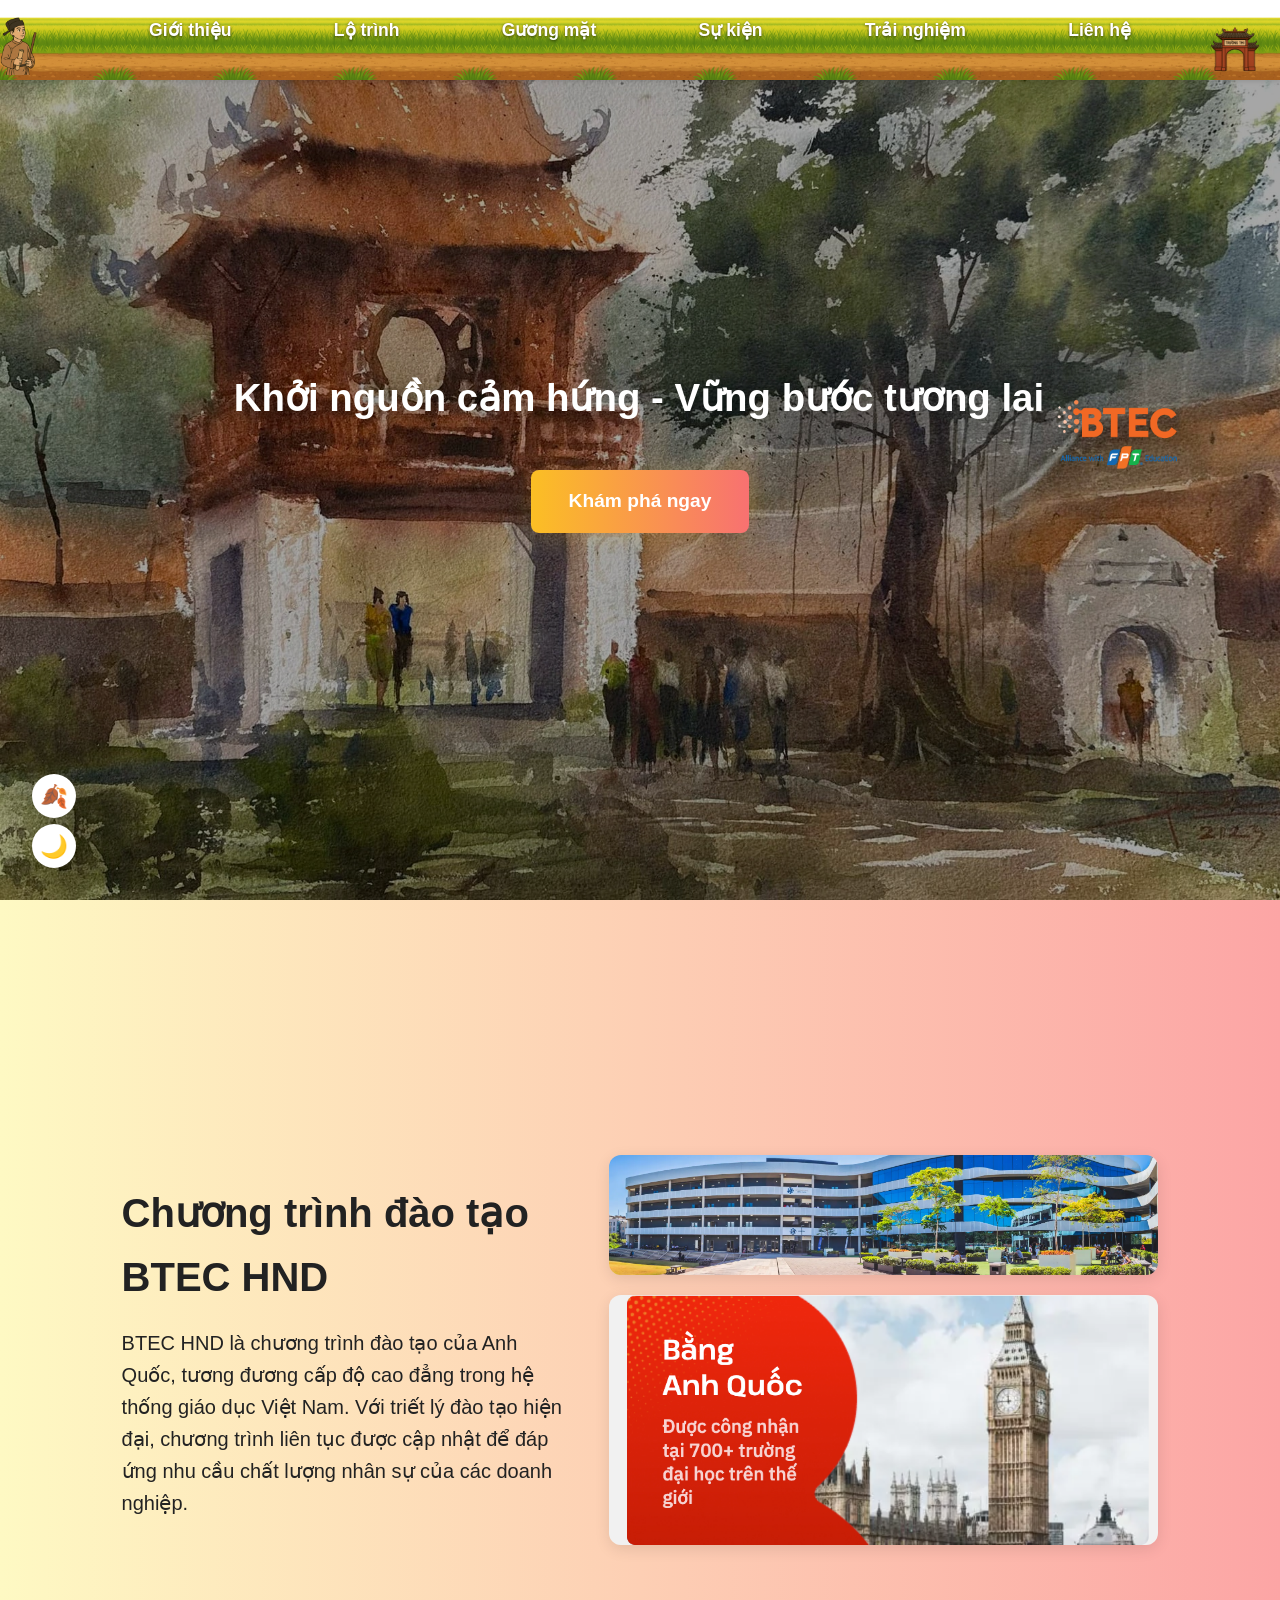
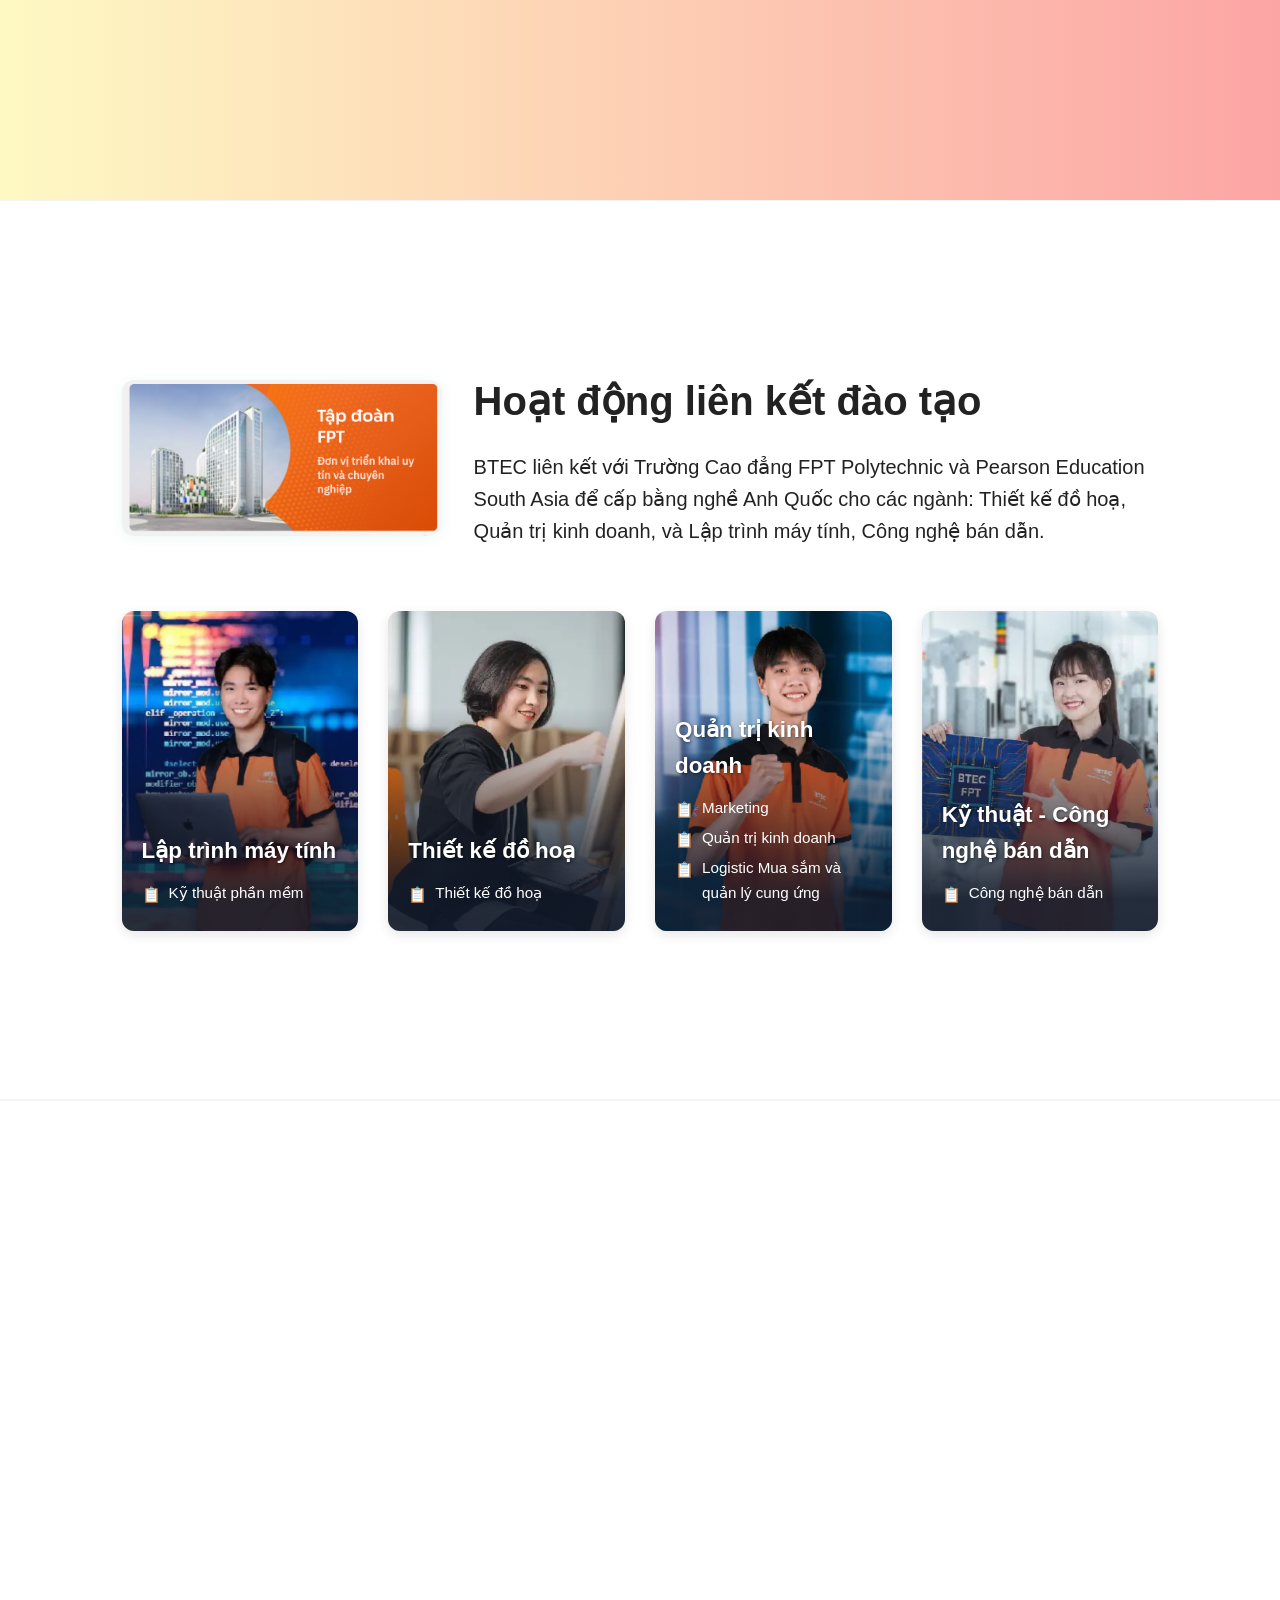
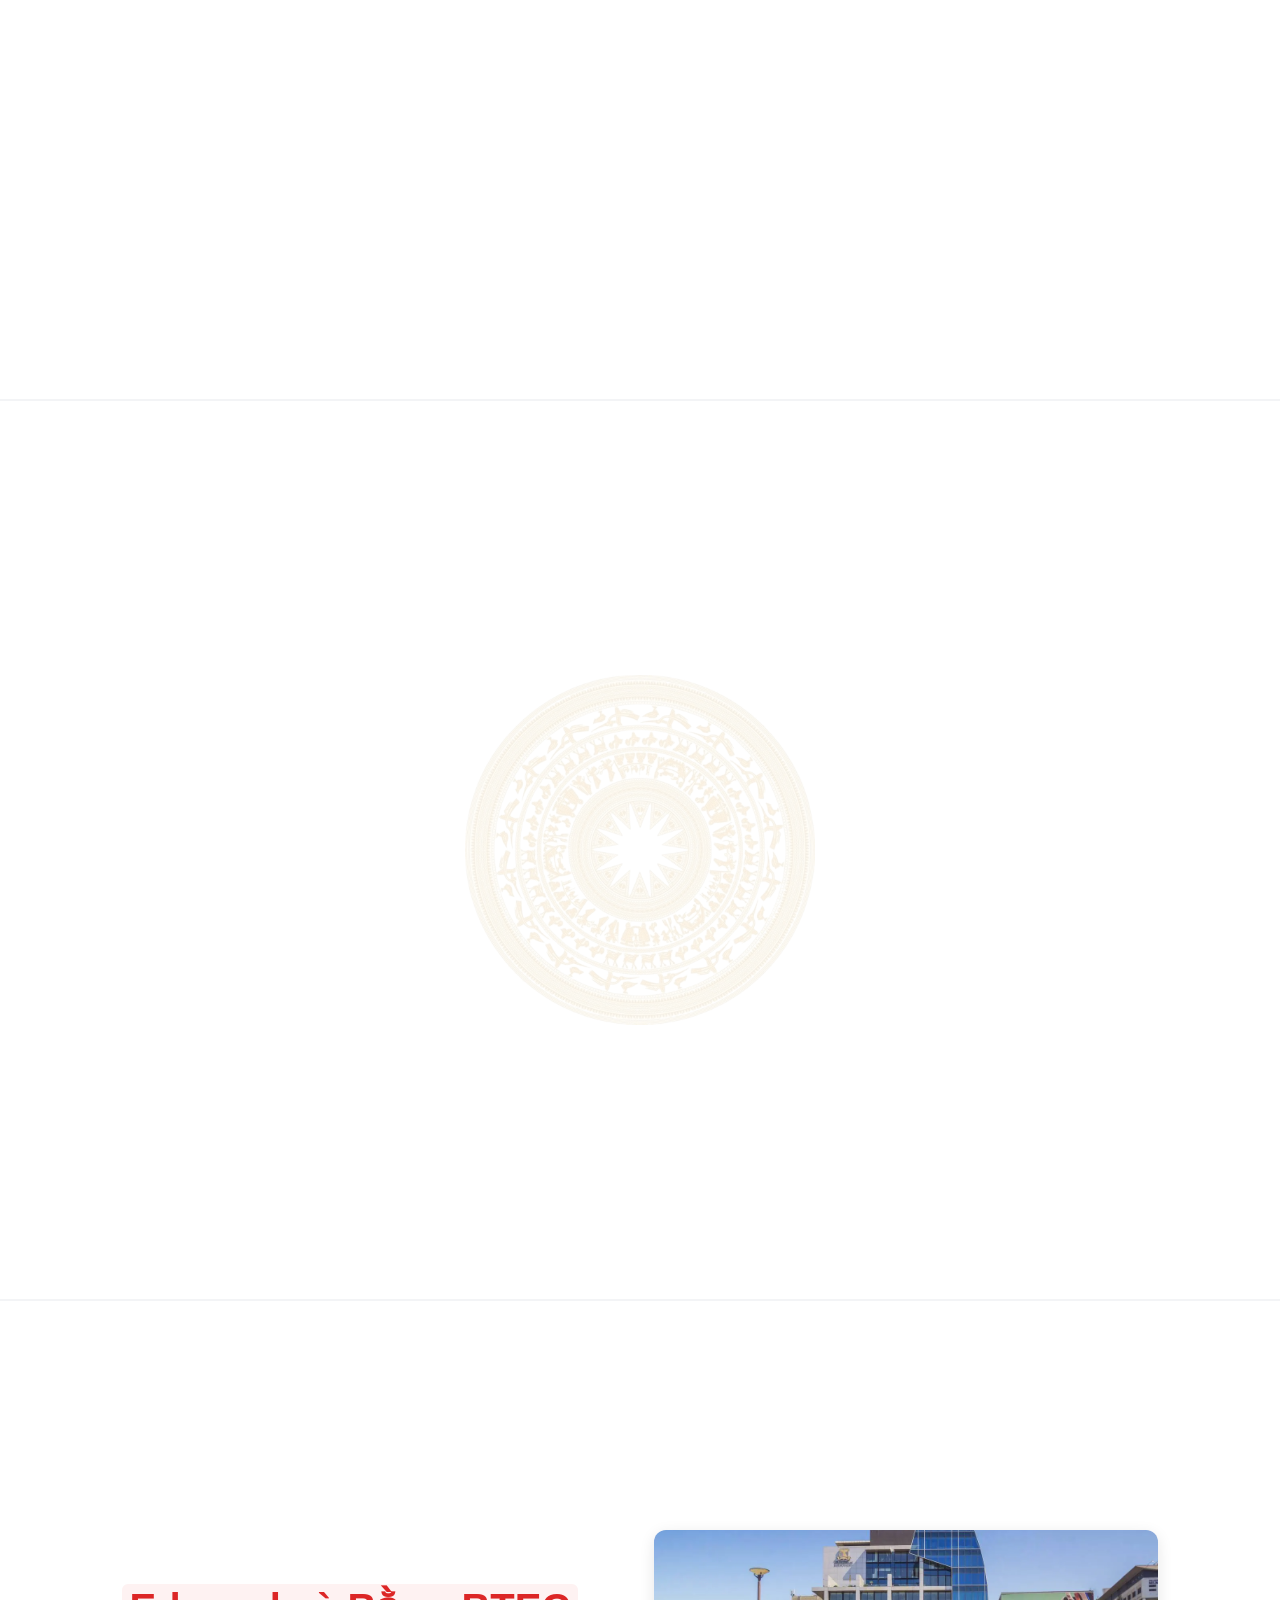
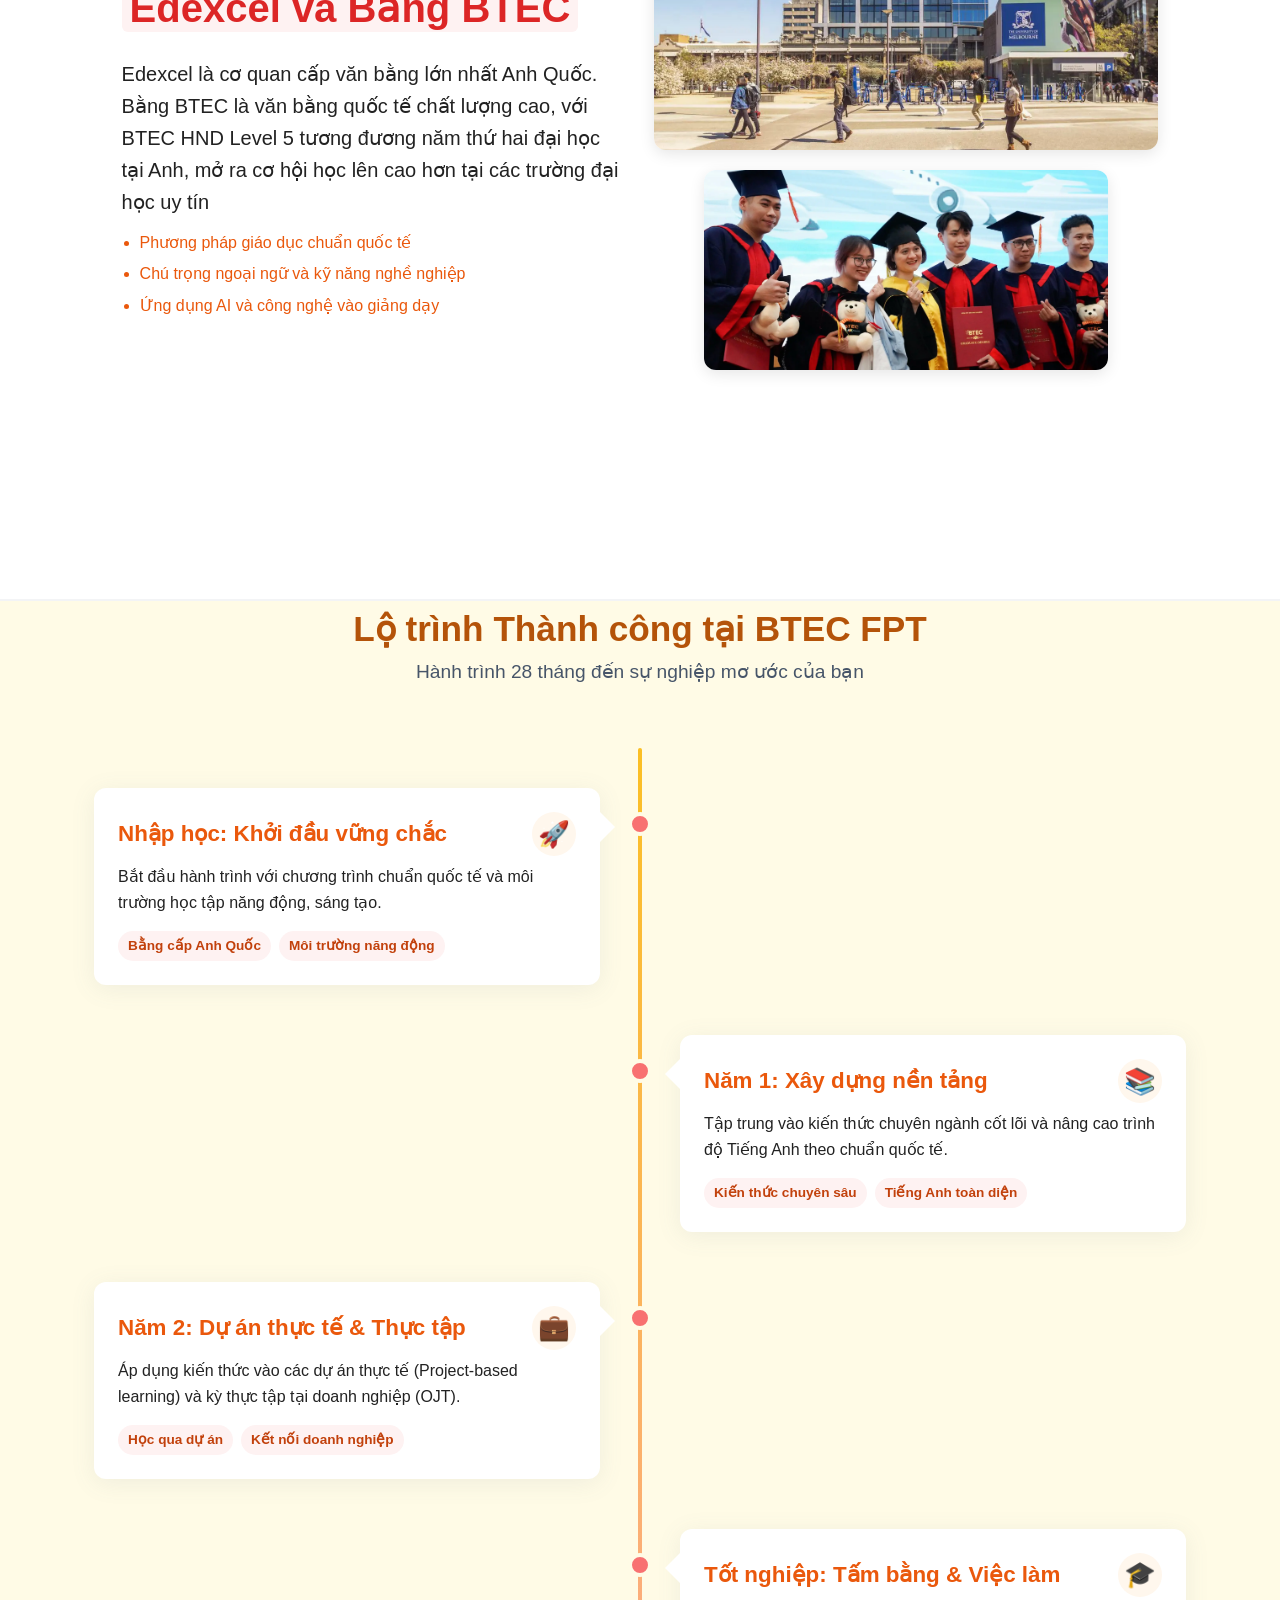
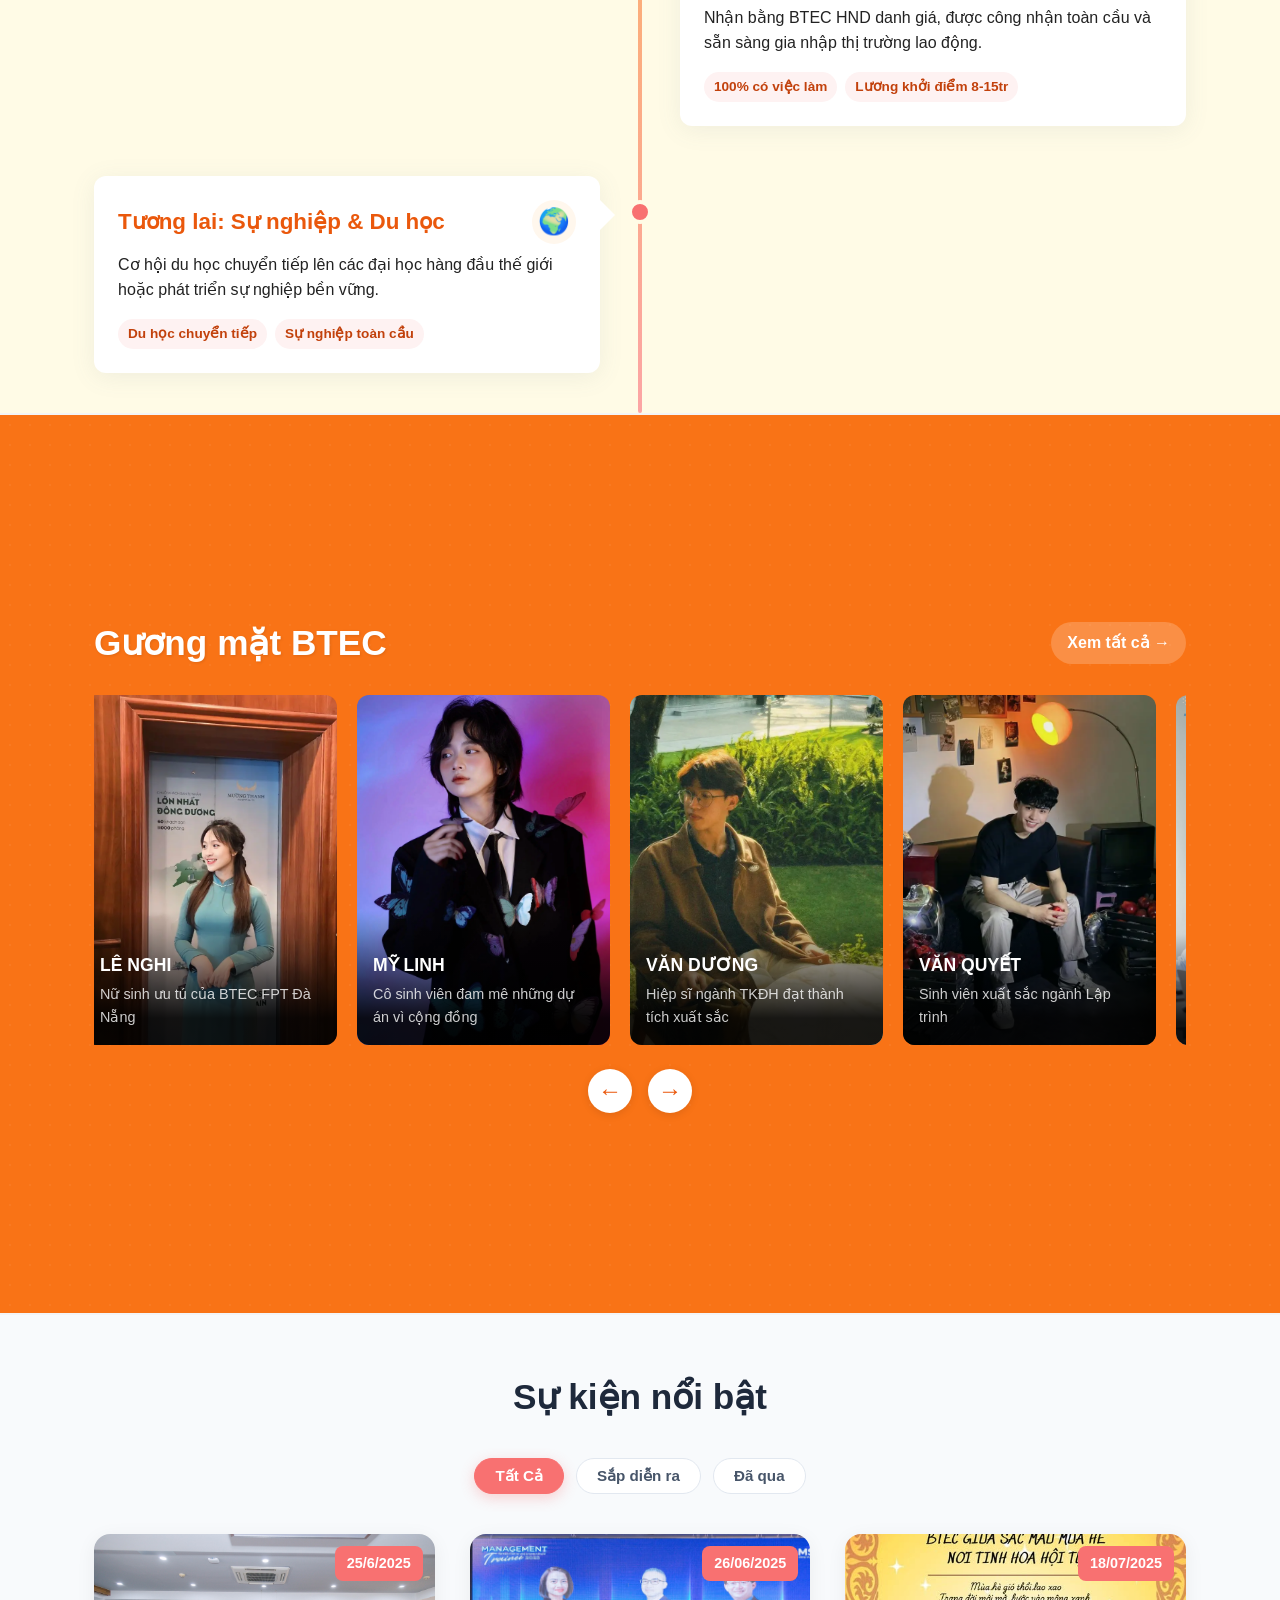
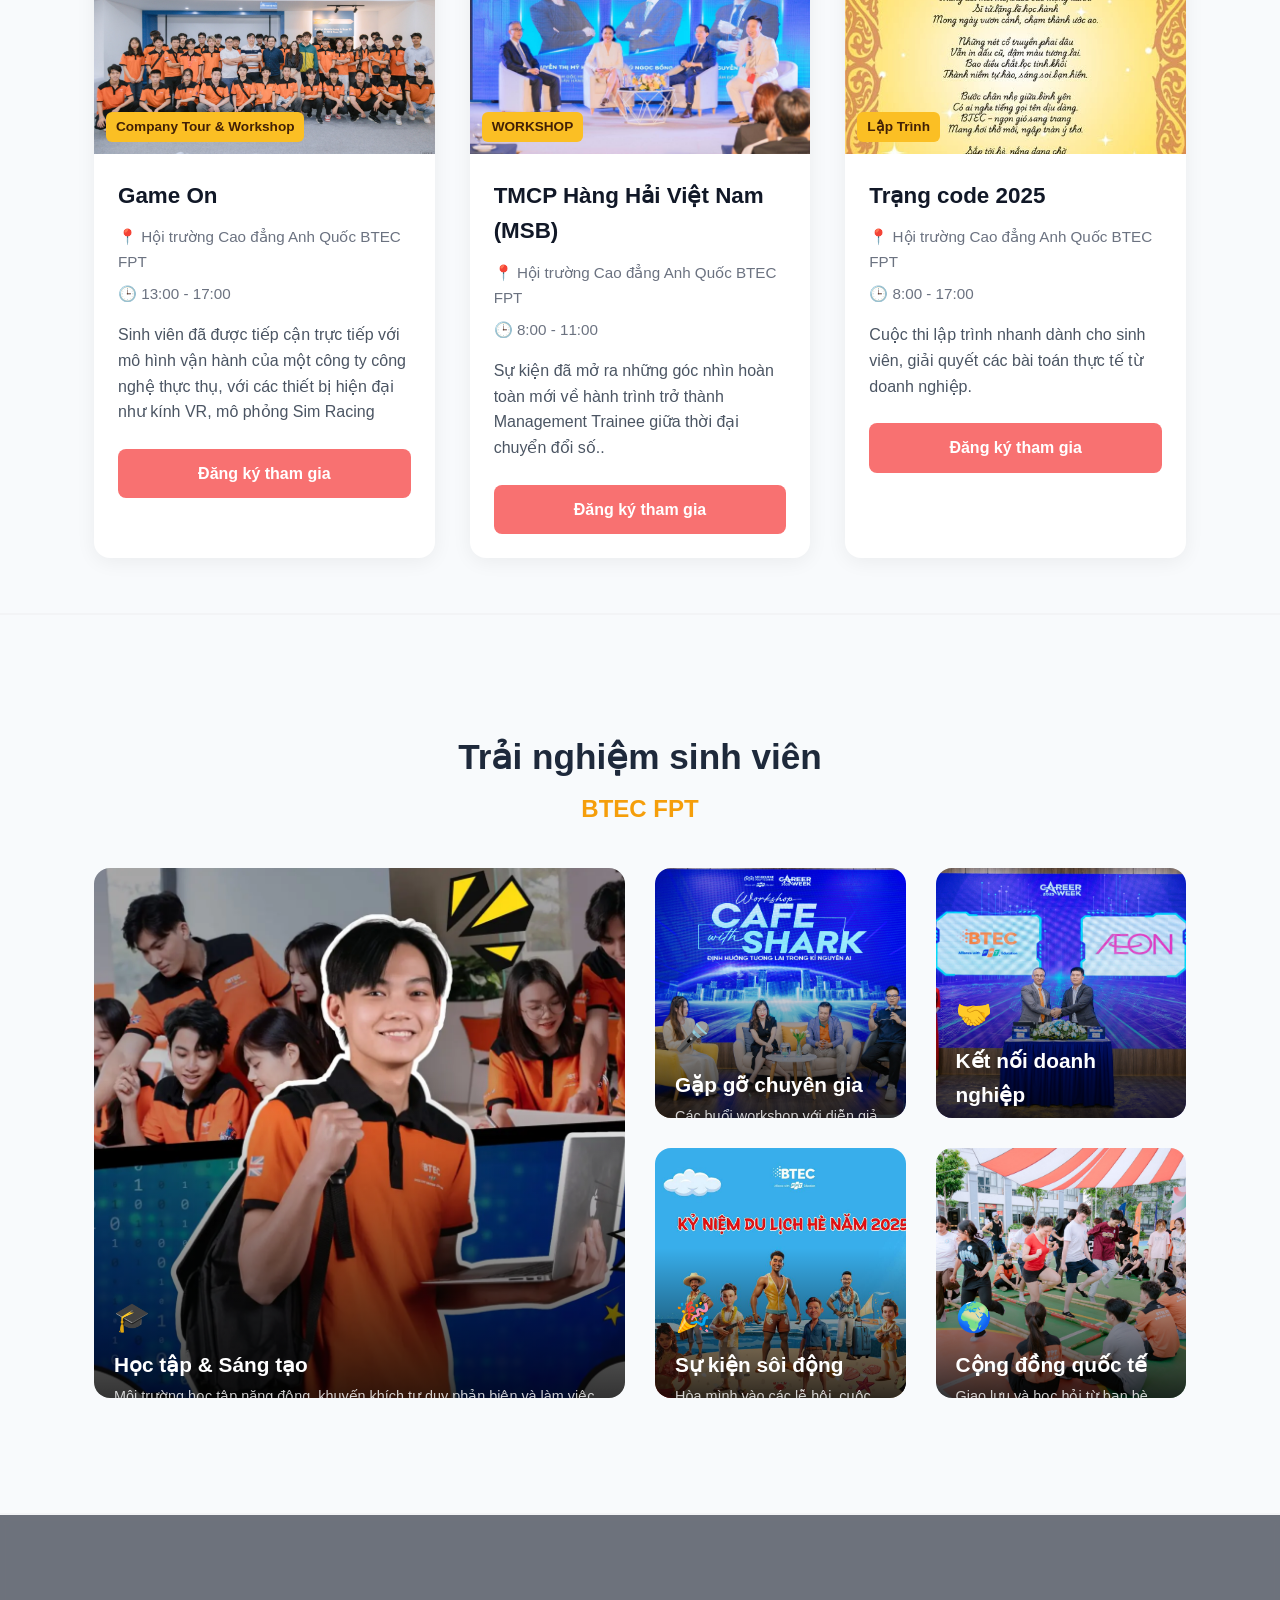
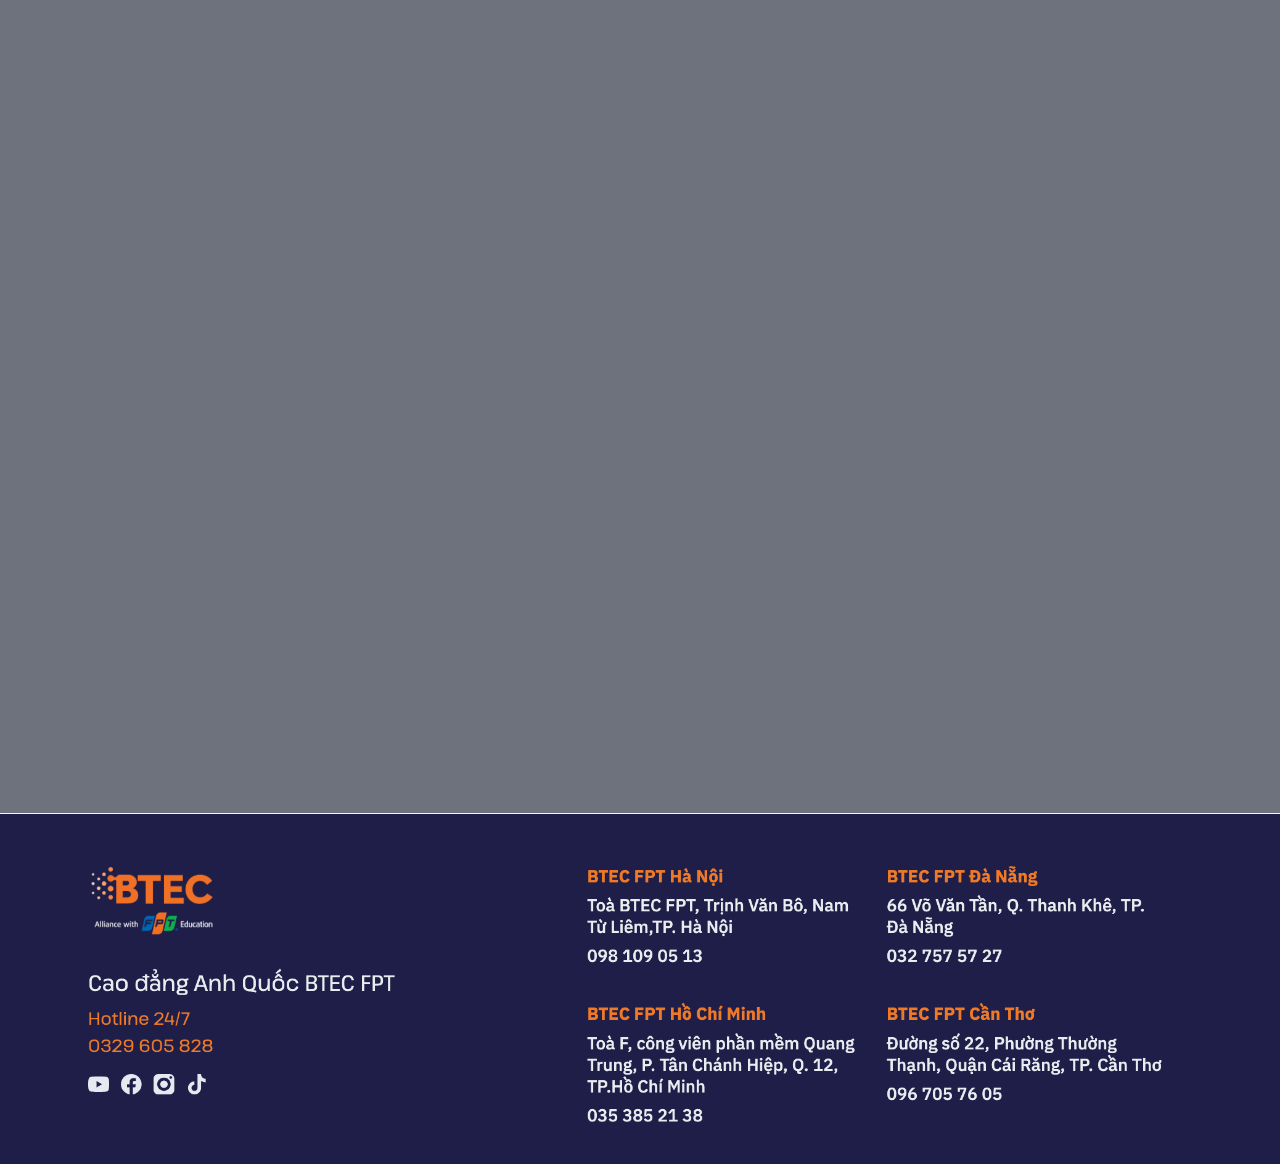
==== r-truong-code/index.html @ d8d52e32 "chinh nut hieu ung" ====
<!DOCTYPE html>
<html lang="vi">
  <head>
    <meta charset="UTF-8" />
    <meta
      name="viewport"
      content="width=device-width, initial-scale=1.0, maximum-scale=5.0, user-scalable=yes"
    />
    <meta
      name="description"
      content="Cao đẳng quốc tế BTEC FPT - Chương trình đào tạo chuẩn Anh Quốc với bằng BTEC HND"
    />
    <meta
      name="keywords"
      content="BTEC, FPT, cao đẳng, đào tạo, Anh Quốc, lập trình, thiết kế, quản trị kinh doanh"
    />
    <meta name="author" content="BTEC FPT" />
    <meta name="robots" content="index, follow" />
    <meta property="og:title" content="Cao đẳng quốc tế BTEC FPT" />
    <meta
      property="og:description"
      content="Chương trình đào tạo chuẩn Anh Quốc với bằng BTEC HND"
    />
    <meta property="og:type" content="website" />
    <meta property="og:url" content="" />
    <meta property="og:image" content="img/Logo-Btec.png" />
    <title>Landing Page - Cao đẳng quốc tế BTEC</title>
    <link rel="stylesheet" href="style.css" />
  </head>

  <body>
    <nav class="track">
      <div class="container top-nav-content">
        <ul class="top-nav-links">
          <li><a href="#hero">Giới thiệu</a></li>
          <li><a href="#pathway">Lộ trình</a></li>
          <li><a href="#alumni">Gương mặt</a></li>
          <li><a href="#events">Sự kiện</a></li>
          <li><a href="#experience">Trải nghiệm</a></li>
          <li><a href="#contact">Liên hệ</a></li>
        </ul>
      </div>
      <img src="img/scholar_transparent.png" alt="" class="walker" />
      <img src="img/exam_gate_transparent.png" alt="" class="cai-cong" />
      <div class="duong-co"></div>
      <button
        id="toggle-dark"
        aria-label="Chuyển dark mode"
        class="darkmode-btn"
      >
        🌙
      </button>
      <button id="toggle-leaves" aria-label="Bật/tắt lá rơi" class="leaves-btn">
        🍂
      </button>
    </nav>

    <!-- Header -->
    <header class="header">
      <!-- Thêm vào trong .header-content -->

      <div class="container header-content">
        <img src="img/Logo-Btec.png" alt="Logo BTEC" class="logo-btec-fixed" />
        <h1 class="slogan"><span id="typing-slogan"></span></h1>
        <a href="#hero" class="explore-btn">Khám phá ngay</a>
      </div>
    </header>

    <!-- Hero Section -->
    <section class="hero" id="hero">
      <div class="container hero-content">
        <div class="container hero-content scroll-animate">
          <div class="hero-text">
            <h2>Chương trình đào tạo BTEC HND</h2>
            <p>
              BTEC HND là chương trình đào tạo của Anh Quốc, tương đương cấp độ
              cao đẳng trong hệ thống giáo dục Việt Nam. Với triết lý đào tạo
              hiện đại, chương trình liên tục được cập nhật để đáp ứng nhu cầu
              chất lượng nhân sự của các doanh nghiệp.
            </p>
          </div>
          <!-- START: Image Layout Update -->
          <div class="image-cluster hero-images">
            <img
              src="img/quốc tế.jpg"
              alt="Bằng Anh Quốc"
              class="hero-img-top"
            />
            <img
              src="img/brand-01.png"
              alt="Sinh viên BTEC"
              class="hero-img-bottom"
            />
          </div>
          <!-- END: Image Layout Update -->
        </div>
      </div>
    </section>

    <!-- Section: Hoạt động liên kết -->
    <section class="section summer">
      <div class="container section-content">
        <div class="container section-content scroll-animate">
          <img src="img/brand-02.png" alt="Mùa hè" class="section-img" />
          <div class="section-text">
            <h3>Hoạt động liên kết đào tạo</h3>
            <p>
              BTEC liên kết với Trường Cao đẳng FPT Polytechnic và Pearson
              Education South Asia để cấp bằng nghề Anh Quốc cho các ngành:
              Thiết kế đồ hoạ, Quản trị kinh doanh, và Lập trình máy tính, Công
              nghệ bán dẫn.
            </p>
          </div>
          <div class="majors-container">
            <div
              class="major-card"
              style="background-image: url('img/ltr.jpg')"
            >
              <div class="major-card-overlay">
                <h4>Lập trình máy tính</h4>
                <ul>
                  <li><span class="major-icon">📋</span> Kỹ thuật phần mềm</li>
                </ul>
              </div>
            </div>
            <div class="major-card" style="background-image: url('img/dh.jpg')">
              <div class="major-card-overlay">
                <h4>Thiết kế đồ hoạ</h4>
                <ul>
                  <li><span class="major-icon">📋</span> Thiết kế đồ hoạ</li>
                </ul>
              </div>
            </div>
            <div
              class="major-card"
              style="background-image: url('img/qtr.jpg')"
            >
              <div class="major-card-overlay">
                <h4>Quản trị kinh doanh</h4>
                <ul>
                  <li><span class="major-icon">📋</span> Marketing</li>
                  <li>
                    <span class="major-icon">📋</span> Quản trị kinh doanh
                  </li>
                  <li>
                    <span class="major-icon">📋</span> Logistic Mua sắm và quản
                    lý cung ứng
                  </li>
                </ul>
              </div>
            </div>
            <div class="major-card" style="background-image: url('img/bd.jpg')">
              <div class="major-card-overlay">
                <h4>Kỹ thuật - Công nghệ bán dẫn</h4>
                <ul>
                  <li><span class="major-icon">📋</span> Công nghệ bán dẫn</li>
                </ul>
              </div>
            </div>
          </div>
        </div>
      </div>
    </section>

    <!-- Section: Mục tiêu -->
    <section class="section student">
      <div class="container section-content reverse">
        <div class="container section-content scroll-animate">
          <div class="section-text">
            <h3>Mục tiêu</h3>
            <p>
              Triển khai chương trình nghề nghiệp chuẩn Anh Quốc, là cầu nối chi
              phí thấp đến các đại học hàng đầu thế giới. Đào tạo nguồn nhân lực
              chất lượng cao cho giai đoạn hội nhập toàn cầu.
            </p>
          </div>
          <!-- START: Image Layout Update -->
          <div class="image-cluster student-images">
            <img
              src="img/brand-03.png"
              alt="Chương trình học 2 năm"
              class="student-img-top"
            />
            <div class="student-img-bottom-row">
              <img
                src="img/section student.jpg"
                alt="Thực tế doanh nghiệp"
                class="student-img-bottom"
              />
              <img
                src="img/viec lam.png"
                alt="Đặc sản BTEC FPT"
                class="student-img-bottom"
              />
            </div>
          </div>
          <!-- END: Image Layout Update -->
        </div>
      </div>
    </section>

    <!-- Section: Tầm nhìn và sứ mệnh -->
    <section class="section tradition-bg">
      <div class="container section-content">
        <div class="container section-content scroll-animate">
          <img src="img/brand-05.png" alt="Cổ truyền" class="section-img" />
          <div class="section-text">
            <h3>Tầm nhìn và sứ mệnh</h3>
            <p>
              BTEC FPT tối đa hóa kỹ năng ứng dụng kiến thức, đưa công nghệ và
              thành tựu khoa học, đặc biệt là AI, vào giảng dạy. Chúng tôi là
              cầu nối cho sinh viên Việt Nam tiếp cận với nền giáo dục quốc tế
              tiến bộ.
            </p>
          </div>
          <div class="values-section">
            <p class="values-intro">
              Chúng tôi mã hoá lại những giá trị cốt lõi truyền thống để phù hợp
              với thời đại số.
            </p>
            <div class="values-grid">
              <div class="value-card">
                <div class="value-icon">📖</div>
                <h5>Tinh Thần Hiếu Học 4.0</h5>
                <p>
                  Biến thành "tinh thần tự cày cuốc", chủ động nghiên cứu, chinh
                  phục các dự án khó.
                </p>
              </div>
              <div class="value-card">
                <div class="value-icon">👥</div>
                <h5>Tôn Sư = Mentors</h5>
                <p>
                  Giảng viên không chỉ dạy, mà còn là những người "mentor"
                  (hướng dẫn) đồng hành, chia sẻ kinh nghiệm thực chiến.
                </p>
              </div>
              <div class="value-card highlighted">
                <div class="value-icon">✊</div>
                <h5>Ý Chí Sĩ Tử</h5>
                <p>
                  Tinh thần vượt khó, "vượt vũ môn" được tôi luyện qua từng
                  deadline, từng buổi bảo vệ đồ án đầy áp lực.
                </p>
              </div>
            </div>
          </div>
        </div>
      </div>
    </section>

    <!-- Section: Edexcel & BTEC -->
    <section class="section btec">
      <div class="container section-content reverse">
        <div class="container section-content scroll-animate">
          <div class="section-text">
            <h3><span class="highlight">Edexcel và Bằng BTEC</span></h3>
            <p>
              Edexcel là cơ quan cấp văn bằng lớn nhất Anh Quốc. Bằng BTEC là
              văn bằng quốc tế chất lượng cao, với BTEC HND Level 5 tương đương
              năm thứ hai đại học tại Anh, mở ra cơ hội học lên cao hơn tại các
              trường đại học uy tín
            </p>
            <ul class="btec-info">
              <li>Phương pháp giáo dục chuẩn quốc tế</li>
              <li>Chú trọng ngoại ngữ và kỹ năng nghề nghiệp</li>
              <li>Ứng dụng AI và công nghệ vào giảng dạy</li>
            </ul>
          </div>
          <!-- START: Image Layout Update -->
          <div class="image-cluster btec-images">
            <img
              src="img/Melbourne.jpg"
              alt="Trường đại học Melbourne"
              class="btec-img-top"
            />
            <img
              src="img/tốt nghiệp.jpg"
              alt="Sinh viên tốt nghiệp"
              class="btec-img-bottom"
            />
          </div>
          <!-- END: Image Layout Update -->
        </div>
      </div>
    </section>

    <!-- Section: Success Pathway -->
    <section class="section pathway-section" id="pathway">
      <div class="container">
        <div class="pathway-header scroll-animate">
          <h2>Lộ trình Thành công tại BTEC FPT</h2>
          <p>Hành trình 28 tháng đến sự nghiệp mơ ước của bạn</p>
        </div>
        <div class="pathway-wrapper">
          <div class="pathway-line"></div>
          <!-- Step 1 -->
          <div class="pathway-step left scroll-animate">
            <div class="pathway-dot"></div>
            <div class="pathway-content">
              <h4>
                Nhập học: Khởi đầu vững chắc
                <span class="pathway-icon">🚀</span>
              </h4>
              <p>
                Bắt đầu hành trình với chương trình chuẩn quốc tế và môi trường
                học tập năng động, sáng tạo.
              </p>
              <div class="pathway-tags">
                <span>Bằng cấp Anh Quốc</span>
                <span>Môi trường năng động</span>
              </div>
            </div>
          </div>
          <!-- Step 2 -->
          <div class="pathway-step right scroll-animate">
            <div class="pathway-dot"></div>
            <div class="pathway-content">
              <h4>
                Năm 1: Xây dựng nền tảng <span class="pathway-icon">📚</span>
              </h4>
              <p>
                Tập trung vào kiến thức chuyên ngành cốt lõi và nâng cao trình
                độ Tiếng Anh theo chuẩn quốc tế.
              </p>
              <div class="pathway-tags">
                <span>Kiến thức chuyên sâu</span>
                <span>Tiếng Anh toàn diện</span>
              </div>
            </div>
          </div>
          <!-- Step 3 -->
          <div class="pathway-step left scroll-animate">
            <div class="pathway-dot"></div>
            <div class="pathway-content">
              <h4>
                Năm 2: Dự án thực tế & Thực tập
                <span class="pathway-icon">💼</span>
              </h4>
              <p>
                Áp dụng kiến thức vào các dự án thực tế (Project-based learning)
                và kỳ thực tập tại doanh nghiệp (OJT).
              </p>
              <div class="pathway-tags">
                <span>Học qua dự án</span>
                <span>Kết nối doanh nghiệp</span>
              </div>
            </div>
          </div>
          <!-- Step 4 -->
          <div class="pathway-step right scroll-animate">
            <div class="pathway-dot"></div>
            <div class="pathway-content">
              <h4>
                Tốt nghiệp: Tấm bằng & Việc làm
                <span class="pathway-icon">🎓</span>
              </h4>
              <p>
                Nhận bằng BTEC HND danh giá, được công nhận toàn cầu và sẵn sàng
                gia nhập thị trường lao động.
              </p>
              <div class="pathway-tags">
                <span>100% có việc làm</span>
                <span>Lương khởi điểm 8-15tr</span>
              </div>
            </div>
          </div>
          <!-- Step 5 -->
          <div class="pathway-step left scroll-animate">
            <div class="pathway-dot"></div>
            <div class="pathway-content">
              <h4>
                Tương lai: Sự nghiệp & Du học
                <span class="pathway-icon">🌍</span>
              </h4>
              <p>
                Cơ hội du học chuyển tiếp lên các đại học hàng đầu thế giới hoặc
                phát triển sự nghiệp bền vững.
              </p>
              <div class="pathway-tags">
                <span>Du học chuyển tiếp</span>
                <span>Sự nghiệp toàn cầu</span>
              </div>
            </div>
          </div>
        </div>
      </div>
    </section>

    <!-- Section: Alumni -->
    <section class="section alumni-section" id="alumni">
      <div class="alumni-bg-pattern"></div>
      <div class="container scroll-animate">
        <div class="alumni-header">
          <h2>Gương mặt BTEC</h2>
          <a href="#" class="view-all-link">Xem tất cả →</a>
        </div>
        <div class="alumni-slider-wrapper">
          <div class="alumni-slider-track">
            <!-- Alumni Card 1 -->
            <div class="alumni-card">
              <img src="img/anh truong.jpg" alt="Trúc Mai" />
              <div class="alumni-overlay">
                <h5>Truong vu</h5>
                <p>Nam sinh Xuất sắc</p>
              </div>
            </div>
            <!-- Alumni Card 2 -->
            <div class="alumni-card">
              <img src="img/le-nghi-1-min.jpg.webp" alt="Lê Nghi" />
              <div class="alumni-overlay">
                <h5>LÊ NGHI</h5>
                <p>Nữ sinh ưu tú của BTEC FPT Đà Nẵng</p>
              </div>
            </div>
            <!-- Alumni Card 3 -->
            <div class="alumni-card">
              <img src="img/my-linh.jpg.webp" alt="Mỹ Linh" />
              <div class="alumni-overlay">
                <h5>MỸ LINH</h5>
                <p>Cô sinh viên đam mê những dự án vì cộng đồng</p>
              </div>
            </div>
            <!-- Alumni Card 4 -->
            <div class="alumni-card">
              <img src="img/văn d.jpg" alt="Văn Dương" />
              <div class="alumni-overlay">
                <h5>VĂN DƯƠNG</h5>
                <p>Hiệp sĩ ngành TKĐH đạt thành tích xuất sắc</p>
              </div>
            </div>
            <!-- Alumni Card 5 -->
            <div class="alumni-card">
              <img src="img/văn .jpg" alt="Văn Quyết" />
              <div class="alumni-overlay">
                <h5>VĂN QUYẾT</h5>
                <p>Sinh viên xuất sắc ngành Lập trình</p>
              </div>
            </div>
            <!-- Alumni Card 6 -->
            <div class="alumni-card">
              <img src="img/huyen.jpg" alt="Văn Dương" />
              <div class="alumni-overlay">
                <h5>Huyen Trang</h5>
                <p>Nữ Sinh Viên Xuất Sắc</p>
              </div>
            </div>

            <!-- Add more cards if needed -->
          </div>
        </div>
        <div class="alumni-slider-nav">
          <button id="alumni-prev-btn" aria-label="Previous">←</button>
          <button id="alumni-next-btn" aria-label="Next">→</button>
        </div>
      </div>
    </section>

    <!-- Section: Events -->
    <section class="section events-section" id="events">
      <div class="container">
        <h3 class="events-title">Sự kiện nổi bật</h3>
        <div class="filter-buttons">
          <button class="filter-btn active" data-filter="all">Tất Cả</button>
          <button class="filter-btn" data-filter="upcoming">Sắp diễn ra</button>
          <button class="filter-btn" data-filter="past">Đã qua</button>
        </div>
        <div class="events-grid scroll-animate">
          <!-- Event Card 1 -->
          <div class="event-card" data-category="music" data-date="2024-07-25">
            <div class="event-image-wrapper">
              <img src="img/workshop2.jpg" alt="Đại Nhạc Hội Mùa Hè" />
              <span class="event-tag">Company Tour & Workshop</span>
              <span class="event-date-tag">25/6/2025</span>
            </div>
            <div class="event-content">
              <h4>Game On</h4>
              <div class="event-meta">
                <span>📍 Hội trường Cao đẳng Anh Quốc BTEC FPT</span>
                <span>🕒 13:00 - 17:00</span>
              </div>
              <p>
                Sinh viên đã được tiếp cận trực tiếp với mô hình vận hành của
                một công ty công nghệ thực thụ, với các thiết bị hiện đại như
                kính VR, mô phỏng Sim Racing
              </p>
              <a href="#" class="event-register-btn">Đăng ký tham gia</a>
            </div>
          </div>
          <!-- Event Card 2 -->
          <div
            class="event-card"
            data-category="outdoor"
            data-date="2024-08-10"
          >
            <div class="event-image-wrapper">
              <img src="img/workshop1.jpg" alt="Cắm Trại Đêm Hè" />
              <span class="event-tag">WORKSHOP</span>
              <span class="event-date-tag">26/06/2025</span>
            </div>
            <div class="event-content">
              <h4>TMCP Hàng Hải Việt Nam (MSB)</h4>
              <div class="event-meta">
                <span>📍 Hội trường Cao đẳng Anh Quốc BTEC FPT</span>
                <span>🕒 8:00 - 11:00</span>
              </div>
              <p>
                Sự kiện đã mở ra những góc nhìn hoàn toàn mới về hành trình trở
                thành Management Trainee giữa thời đại chuyển đổi số..
              </p>
              <a href="#" class="event-register-btn">Đăng ký tham gia</a>
            </div>
          </div>
          <!-- Event Card 3 -->
          <div class="event-card" data-category="coding" data-date="2025-07-18">
            <div class="event-image-wrapper">
              <img src="img/trangcode.jpg" alt="Cuộc Thi Hackathon" />
              <span class="event-tag">Lập Trình</span>
              <span class="event-date-tag">18/07/2025</span>
            </div>
            <div class="event-content">
              <h4>Trạng code 2025</h4>
              <div class="event-meta">
                <span>📍 Hội trường Cao đẳng Anh Quốc BTEC FPT</span>
                <span>🕒 8:00 - 17:00</span>
              </div>
              <p>
                Cuộc thi lập trình nhanh dành cho sinh viên, giải quyết các bài
                toán thực tế từ doanh nghiệp.
              </p>
              <a href="#" class="event-register-btn">Đăng ký tham gia</a>
            </div>
          </div>
        </div>
      </div>
    </section>

    <!-- Section: Student Experience (Bento Grid) -->
    <section class="section experience-section" id="experience">
      <div class="container scroll-animate">
        <div class="experience-header">
          <h2>Trải nghiệm sinh viên</h2>
          <p>BTEC FPT</p>
        </div>
        <div class="bento-grid">
          <div
            class="bento-item item-large"
            style="background-image: url('img/học.jpg')"
          >
            <div class="bento-overlay"></div>
            <div class="bento-content">
              <span class="bento-icon">🎓</span>
              <h4>Học tập & Sáng tạo</h4>
              <p>
                Môi trường học tập năng động, khuyến khích tư duy phản biện và
                làm việc nhóm hiệu quả.
              </p>
            </div>
          </div>
          <div
            class="bento-item"
            style="background-image: url('img/workshop.jpg')"
          >
            <div class="bento-overlay"></div>
            <div class="bento-content">
              <span class="bento-icon">🎤</span>
              <h4>Gặp gỡ chuyên gia</h4>
              <p>Các buổi workshop với diễn giả hàng đầu trong ngành.</p>
            </div>
          </div>
          <div
            class="bento-item"
            style="background-image: url('img/kết\ nối.jpg')"
          >
            <div class="bento-overlay"></div>
            <div class="bento-content">
              <span class="bento-icon">🤝</span>
              <h4>Kết nối doanh nghiệp</h4>
              <p>Cơ hội thực tập và làm việc tại các công ty lớn.</p>
            </div>
          </div>
          <div
            class="bento-item"
            style="background-image: url('img/mùa\ he.jpg')"
          >
            <div class="bento-overlay"></div>
            <div class="bento-content">
              <span class="bento-icon">🎉</span>
              <h4>Sự kiện sôi động</h4>
              <p>Hòa mình vào các lễ hội, cuộc thi và hoạt động ngoại khóa.</p>
            </div>
          </div>
          <div
            class="bento-item"
            style="background-image: url('img/lễ\ hội.jpg')"
          >
            <div class="bento-overlay"></div>
            <div class="bento-content">
              <span class="bento-icon">🌍</span>
              <h4>Cộng đồng quốc tế</h4>
              <p>Giao lưu và học hỏi từ bạn bè khắp nơi trên thế giới.</p>
            </div>
          </div>
        </div>
      </div>
    </section>

    <!-- Section: Liên hệ (Creative) -->
    <section class="section contact-section-v2" id="contact">
      <div class="contact-box scroll-animate">
        <div class="contact-form-wrapper">
          <h3>Kết nối với BTEC FPT</h3>
          <p class="contact-subtitle">
            Để lại lời nhắn và chúng tôi sẽ liên hệ lại ngay!
          </p>
          <form class="contact-form">
            <input type="text" placeholder="Họ và tên của bạn" required />
            <input type="email" placeholder="Email" required />
            <textarea
              placeholder="Bạn cần BTEC tư vấn điều gì?"
              required
              rows="5"
            ></textarea>
            <button type="submit">
              <span class="btn-text">Gửi ngay</span>
              <span class="btn-loading" style="display: none">
                <span class="runner"></span>
              </span>
            </button>
          </form>
        </div>
        <div class="contact-info-wrapper">
          <h4>Thông tin trực tiếp</h4>
          <ul class="contact-list">
            <li>
              <span class="contact-icon">📍</span>
              <div>
                <strong>Địa chỉ:</strong>
                <a
                  href="https://maps.google.com/?q=Cao+đẳng+quốc+tế+BTEC"
                  target="_blank"
                  rel="noopener noreferrer"
                  >Cao đẳng quốc tế BTEC, FPT Education</a
                >
              </div>
            </li>
            <li>
              <span class="contact-icon">✉️</span>
              <div>
                <strong>Email:</strong>
                <a href="mailto:info@btec.edu.vn">info@btec.edu.vn</a>
              </div>
            </li>
            <li>
              <span class="contact-icon">📞</span>
              <div>
                <strong>Điện thoại:</strong>
                <a href="tel:0123456789">0123 456 789</a>
              </div>
            </li>
          </ul>
        </div>
      </div>
    </section>

    <!-- Footer -->
    <footer class="footer">
      <img
        src="img/information-school.png"
        alt="Thông tin liên hệ"
        class="footer-info-img"
      />
    </footer>

    <!-- Easter Egg -->
    <div id="mascot-easter-egg" class="mascot-easter-egg-hidden">
      <div class="mascot-box">
        <img src="img/Logo-Btec.png" alt="BTEC-FPT" class="mascot-img" />
        <div class="mascot-speech">
          “Bạn đã khám phá ra bí mật rồi!<br />
          BTEC luôn dành điều đặc biệt cho người dũng cảm.”
        </div>
        <button id="toggle-music" class="music-btn" aria-label="Bật/tắt nhạc">
          🎵
        </button>
        <button id="close-mascot" class="close-mascot" aria-label="Đóng">
          ×
        </button>
      </div>
    </div>
    <audio
      id="egg-music"
      src="/music/the-moment-to-victory-256946.mp3"
      loop
    ></audio>

    <script src="script.js"></script>
    <script>
      // Walker movement theo navigation menu thực tế với smooth movement cho phần giới thiệu
      const walker = document.querySelector(".walker");
      const track = document.querySelector(".track");

      // Định nghĩa các navigation sections
      const navigationSections = [
        {
          id: "intro",
          name: "Giới thiệu",
          selector: ".header, .hero, .summer, .student, .tradition-bg, .btec",
        },
        { id: "pathway", name: "Lộ trình", selector: "#pathway" },
        { id: "alumni", name: "Gương mặt", selector: "#alumni" },
        { id: "events", name: "Sự kiện", selector: "#events" },
        { id: "experience", name: "Trải nghiệm", selector: "#experience" },
        { id: "contact", name: "Liên hệ", selector: "#contact" },
      ];

      // Định nghĩa các intro sections để tính progress chi tiết
      const introSections = [
        { selector: ".header", name: "Header" },
        { selector: ".hero", name: "Hero" },
        { selector: ".summer", name: "Hoạt động liên kết" },
        { selector: ".student", name: "Mục tiêu" },
        { selector: ".tradition-bg", name: "Tầm nhìn & Sứ mệnh" },
        { selector: ".btec", name: "Edexcel & BTEC" },
      ];

      // Smooth scroll function
      function smoothScrollTo(targetId) {
        const target = document.querySelector(targetId);
        if (target) {
          const headerHeight = document.querySelector(".track").offsetHeight;

          // Scroll đến đầu section với offset cho header
          const targetPosition = target.offsetTop - headerHeight;

          window.scrollTo({
            top: Math.max(0, targetPosition),
            behavior: "smooth",
          });

          // Update active navigation state
          updateActiveNavigation(targetId);

          // Force update walker position after scroll
          setTimeout(() => {
            updateWalkerPosition();
          }, 200);
        }
      }

      // Update active navigation state
      function updateActiveNavigation(targetId) {
        const navLinks = document.querySelectorAll(".top-nav-links a");
        navLinks.forEach((link) => {
          link.classList.remove("active");
          if (link.getAttribute("href") === targetId) {
            link.classList.add("active");
          }
        });
      }

      // Auto update active navigation based on current section
      function updateActiveNavigationOnScroll() {
        const windowHeight = window.innerHeight;
        const headerHeight = document.querySelector(".track").offsetHeight;
        const scrollTop = window.scrollY;

        // Tìm section đang được xem nhiều nhất
        let activeSectionId = "#hero"; // Default
        let maxVisibility = 0;

        // Check tất cả sections có ID
        const sections = document.querySelectorAll("section[id], .header");
        sections.forEach((section) => {
          const rect = section.getBoundingClientRect();
          const sectionHeight = section.offsetHeight;

          // Tính phần trăm section đang hiển thị trong viewport
          const visibleHeight =
            Math.min(rect.bottom, windowHeight) - Math.max(rect.top, 0);
          const visibility = Math.max(0, visibleHeight / sectionHeight);

          if (visibility > maxVisibility) {
            maxVisibility = visibility;
            activeSectionId = "#" + section.id;
          }
        });

        // Special handling cho phần giới thiệu (bao gồm nhiều sections)
        const introSections = document.querySelectorAll(
          ".header, .hero, .summer, .student, .tradition-bg, .btec"
        );
        let introVisibility = 0;

        introSections.forEach((section) => {
          const rect = section.getBoundingClientRect();
          const sectionHeight = section.offsetHeight;
          const visibleHeight =
            Math.min(rect.bottom, windowHeight) - Math.max(rect.top, 0);
          const visibility = Math.max(0, visibleHeight / sectionHeight);
          introVisibility = Math.max(introVisibility, visibility);
        });

        // Nếu phần giới thiệu có visibility cao nhất, set active cho "Giới thiệu"
        if (introVisibility > maxVisibility) {
          activeSectionId = "#hero";
        }

        // Update active navigation
        const navLinks = document.querySelectorAll(".top-nav-links a");
        navLinks.forEach((link) => {
          link.classList.remove("active");
          if (link.getAttribute("href") === activeSectionId) {
            link.classList.add("active");
          }
        });

        console.log(
          "Active section:",
          activeSectionId,
          "Visibility:",
          Math.round(maxVisibility * 100) + "%"
        );
      }

      // Handle navigation clicks với event delegation
      function handleNavigationClick(e) {
        e.preventDefault();
        e.stopPropagation(); // Ngăn event bubbling

        const targetId = this.getAttribute("href");
        console.log("Navigation clicked:", targetId);

        smoothScrollTo(targetId);
      }

      // Initialize navigation với event delegation
      function initializeNavigation() {
        const navLinks = document.querySelectorAll(".top-nav-links a");

        // Remove existing listeners để tránh duplicate
        navLinks.forEach((link) => {
          link.removeEventListener("click", handleNavigationClick);
          link.addEventListener("click", handleNavigationClick);
        });

        console.log("Navigation initialized with", navLinks.length, "links");
      }

      // Initialize ngay khi DOM ready
      if (document.readyState === "loading") {
        document.addEventListener("DOMContentLoaded", initializeNavigation);
      } else {
        initializeNavigation();
      }

      // Fallback: Initialize sau khi script.js load
      setTimeout(initializeNavigation, 100);

      function updateWalkerPosition() {
        if (!walker || !track) return;

        const trackWidth = track.offsetWidth;
        const windowHeight = window.innerHeight;
        const scrollTop = window.scrollY;

        // Tìm navigation section đang được xem nhiều nhất
        let activeNavIndex = 0;
        let maxVisibility = 0;

        navigationSections.forEach((navSection, index) => {
          const elements = document.querySelectorAll(navSection.selector);
          let sectionVisibility = 0;

          elements.forEach((element) => {
            const rect = element.getBoundingClientRect();
            const elementHeight = element.offsetHeight;

            // Tính phần trăm element đang hiển thị trong viewport
            const visibleHeight =
              Math.min(rect.bottom, windowHeight) - Math.max(rect.top, 0);
            const visibility = Math.max(0, visibleHeight / elementHeight);

            sectionVisibility = Math.max(sectionVisibility, visibility);
          });

          if (sectionVisibility > maxVisibility) {
            maxVisibility = sectionVisibility;
            activeNavIndex = index;
          }
        });

        // Tính vị trí walker
        const navWidth = trackWidth / navigationSections.length;
        let targetPosition = activeNavIndex * navWidth;

        // Nếu đang ở phần giới thiệu, tính progress chi tiết
        if (activeNavIndex === 0) {
          // Tìm intro section đang được xem nhiều nhất
          let activeIntroIndex = 0;
          let maxIntroVisibility = 0;

          introSections.forEach((introSection, index) => {
            const element = document.querySelector(introSection.selector);
            if (element) {
              const rect = element.getBoundingClientRect();
              const elementHeight = element.offsetHeight;
              const visibleHeight =
                Math.min(rect.bottom, windowHeight) - Math.max(rect.top, 0);
              const visibility = Math.max(0, visibleHeight / elementHeight);

              if (visibility > maxIntroVisibility) {
                maxIntroVisibility = visibility;
                activeIntroIndex = index;
              }
            }
          });

          // Tính progress trong phần giới thiệu (0-1)
          const introProgress = activeIntroIndex / (introSections.length - 1);

          // Thêm offset dựa trên scroll trong intro section hiện tại
          const activeIntroElement = document.querySelector(
            introSections[activeIntroIndex].selector
          );
          let sectionScrollProgress = 0;

          if (activeIntroElement) {
            const rect = activeIntroElement.getBoundingClientRect();
            sectionScrollProgress = Math.max(
              0,
              Math.min(
                1,
                (windowHeight - rect.top) /
                  (windowHeight + activeIntroElement.offsetHeight)
              )
            );
          }

          // Tính vị trí chi tiết trong phần giới thiệu
          const introSectionWidth = navWidth / introSections.length;
          const introOffset =
            (activeIntroIndex + sectionScrollProgress) * introSectionWidth;
          targetPosition = introOffset;

          // Smooth transition cho phần giới thiệu
          walker.style.transition = "transform 0.5s ease-out";

          console.log(
            `Walker đang ở: ${
              introSections[activeIntroIndex].name
            } (${Math.round(
              maxIntroVisibility * 100
            )}% visible) - Progress: ${Math.round(introProgress * 100)}%`
          );
        } else {
          // Các navigation khác - tính progress bình thường
          const activeElements = document.querySelectorAll(
            navigationSections[activeNavIndex].selector
          );
          let sectionScrollProgress = 0;

          if (activeElements.length > 0) {
            let maxElementVisibility = 0;
            let mostVisibleElement = null;

            activeElements.forEach((element) => {
              const rect = element.getBoundingClientRect();
              const elementHeight = element.offsetHeight;
              const visibleHeight =
                Math.min(rect.bottom, windowHeight) - Math.max(rect.top, 0);
              const visibility = Math.max(0, visibleHeight / elementHeight);

              if (visibility > maxElementVisibility) {
                maxElementVisibility = visibility;
                mostVisibleElement = element;
              }
            });

            if (mostVisibleElement) {
              const rect = mostVisibleElement.getBoundingClientRect();
              sectionScrollProgress = Math.max(
                0,
                Math.min(
                  1,
                  (windowHeight - rect.top) /
                    (windowHeight + mostVisibleElement.offsetHeight)
                )
              );
            }
          }

          targetPosition += sectionScrollProgress * navWidth;

          // Faster transition cho các navigation khác
          walker.style.transition = "transform 0.3s ease-out";

          const currentNav = navigationSections[activeNavIndex];
          console.log(
            `Walker đang ở: ${currentNav.name} (${Math.round(
              maxVisibility * 100
            )}% visible)`
          );
        }

        // Áp dụng vị trí với boundary checking
        walker.style.transform = `translateX(${Math.max(
          0,
          Math.min(trackWidth - 40, targetPosition)
        )}px)`;
      }

      // Throttle function để tối ưu performance
      function throttle(func, limit) {
        let inThrottle;
        return function () {
          const args = arguments;
          const context = this;
          if (!inThrottle) {
            func.apply(context, args);
            inThrottle = true;
            setTimeout(() => (inThrottle = false), limit);
          }
        };
      }

      // Event listeners
      window.addEventListener("scroll", throttle(updateWalkerPosition, 16)); // ~60fps
      window.addEventListener("resize", throttle(updateWalkerPosition, 100));
      window.addEventListener(
        "scroll",
        throttle(updateActiveNavigationOnScroll, 100)
      ); // Update active nav on scroll

      // Khởi tạo vị trí ban đầu
      updateWalkerPosition();
    </script>
  </body>
</html>
---- r-truong-code/style.css ----
/* --- Scroll Snap Layout --- */
html,
body {
  height: 100%;
}

body {
  scroll-snap-type: y mandatory;
  overflow-y: scroll;
  scrollbar-width: thin;
  scrollbar-color: #fbbf24 #fffbe6;
}

.hero,
.section {
  min-height: 100vh;
  display: flex;
  align-items: center;
  justify-content: center;
  scroll-snap-align: start;
  padding: 0;
}

/* Tăng padding, font-size cho cảm giác hero rõ ràng hơn */
.hero-content,
.section-content,
.contact-content {
  min-height: 70vh;
  align-items: center;
  justify-content: center;
  padding: 40px 0;
}

.hero-text h2,
.section-text h3 {
  font-size: 2.5rem;
  margin-bottom: 18px;
}

.hero-text p,
.section-text p {
  font-size: 1.25rem;
}

/* Đảm bảo các section không bị dính sát nhau */
.section {
  background: #fff;
  border-top: 1px solid #f3f4f6;
  border-bottom: 1px solid #f3f4f6;
}

/* Footer không scroll snap */
.footer {
  scroll-snap-align: none;
}

/* Responsive nâng cao */
@media (max-width: 900px) {
  .hero-content,
  .section-content,
  .contact-content {
    flex-direction: column;
    min-height: 60vh;
    padding: 24px 0;
  }

  .hero-text h2,
  .section-text h3 {
    font-size: 1.5rem;
  }

  .hero-text p,
  .section-text p {
    font-size: 1rem;
  }
}

@media (max-width: 600px) {
  .hero,
  .section {
    min-height: 100vh;
    padding: 0;
  }

  .hero-content,
  .section-content,
  .contact-content {
    min-height: 60vh;
    padding: 12px 0;
  }

  .hero-text h2,
  .section-text h3 {
    font-size: 1.1rem;
  }

  .hero-text p,
  .section-text p {
    font-size: 0.95rem;
  }
}

/* Giữ lại các style cũ phía dưới */
/* Reset & base styles */
* {
  margin: 0;
  padding: 0;
  box-sizing: border-box;
}

body {
  font-family: "Segoe UI", Arial, sans-serif;
  background: #f8fafc;
  color: #222;
  line-height: 1.6;
}

img {
  max-width: 100%;
  display: block;
}

.container {
  width: 90%;
  max-width: 1200px;
  margin: 0 auto;
}

/* Header full page, background image, overlay */
.header {
  position: relative;
  z-index: 1;
  min-height: 100vh;
  display: flex;
  align-items: center;
  justify-content: center;
  background: url("img/van-mieu.webp") center center/cover no-repeat;
}

.header::before {
  content: "";
  position: absolute;
  inset: 0;
  background: rgba(0, 0, 0, 0.35);
  z-index: 2;
}

.header-content {
  position: relative;
  width: 100%;
}

.header-bg {
  position: absolute;
  inset: 0;
  background: url("img/btec-building.jpg") center center/cover no-repeat;
  z-index: 1;
  filter: brightness(0.6) blur(0px);
}

.header-content {
  position: relative;
  z-index: 2;
  display: flex;
  flex-direction: column;
  align-items: center;
  justify-content: center;
  width: 100%;
  text-align: center;
}

.logo {
  height: 80px;
  margin-bottom: 18px;
}

.slogan {
  font-size: 2.2rem;
  color: #fff;
  font-weight: 700;
  margin-bottom: 32px;
  text-shadow: 0 2px 16px rgba(0, 0, 0, 0.18);
}

.explore-btn {
  display: inline-block;
  padding: 16px 38px;
  font-size: 1.2rem;
  font-weight: 700;
  color: #fff;
  background: linear-gradient(90deg, #fbbf24 0%, #f87171 100%);
  border: none;
  border-radius: 8px;
  box-shadow: 0 4px 24px rgba(251, 191, 36, 0.18);
  cursor: pointer;
  text-decoration: none;
  transition: background 0.2s, transform 0.2s;
  margin-top: 10px;
}

.explore-btn:hover {
  background: linear-gradient(90deg, #f87171 0%, #fbbf24 100%);
  transform: translateY(-2px) scale(1.04);
}

@media (max-width: 900px) {
  .logo {
    height: 56px;
  }

  .slogan {
    font-size: 1.2rem;
  }

  .explore-btn {
    font-size: 1rem;
    padding: 12px 24px;
  }
}

@media (max-width: 600px) {
  .header {
    min-height: 100vh;
  }

  .logo {
    height: 40px;
  }

  .slogan {
    font-size: 1rem;
  }

  .explore-btn {
    font-size: 0.95rem;
    padding: 10px 16px;
  }
}

.logo-row {
  display: flex;
  gap: 18px;
  justify-content: center;
  align-items: center;
  margin-bottom: 12px;
}

.logo-fpt,
.logo-pearson {
  height: 38px;
  width: auto;
  object-fit: contain;
  background: none;
  filter: brightness(0.8) contrast(1.2) saturate(1.3);
  transform: translateY(8px);
}

@media (max-width: 600px) {
  .logo-fpt,
  .logo-pearson {
    height: 28px;
    transform: translateY(6px);
    filter: brightness(0.7) contrast(1.3) saturate(1.4);
  }
}

.logo-btec-fixed {
  position: absolute;
  top: 32px;
  right: 32px;
  height: 70px;
  width: auto;
  z-index: 20;
}

@media (max-width: 600px) {
  .header-content {
    padding-top: 90px;
  }

  .logo-btec-fixed {
    margin-top: 24px;
    height: 40px;
  }

  .darkmode-btn,
  .leaves-btn {
    margin-top: 18px;
  }
}

/* Hero Section */
.hero {
  background: linear-gradient(90deg, #fef9c3 0%, #fca5a5 100%);
}

.hero-content {
  display: flex;
  flex-wrap: wrap;
  gap: 32px;
}

.hero-text {
  flex: 1 1 320px;
}

.hero-img {
  flex: 1 1 320px;
  max-width: 350px;
  border-radius: 16px;
  box-shadow: 0 4px 24px rgba(251, 191, 36, 0.15);
}

/* Section chung */
.section-content {
  display: flex;
  flex-wrap: wrap;
  gap: 32px;
}

.section-content.reverse {
  flex-direction: row-reverse;
}

.section-img {
  flex: 1 1 280px;
  max-width: 320px;
  border-radius: 12px;
  box-shadow: 0 2px 16px rgba(16, 185, 129, 0.08);
}

.section-text {
  flex: 2 1 320px;
}

/* START: CSS for new Image Layouts */
.image-cluster {
  flex: 1 1 40%;
  /* Lấy không gian còn lại */
  display: flex;
  flex-direction: column;
  gap: 1.25rem;
  justify-content: center;
  align-items: center;
}

/* --- Hero Section Images --- */
.hero-images {
  align-items: flex-start;
  /* Căn lề theo bên trái của cluster */
}

.hero-img-top {
  width: 100%;
  height: 120px;
  object-fit: cover;
  border-radius: 12px;
  box-shadow: 0 4px 15px rgba(0, 0, 0, 0.1);
}

.hero-img-bottom {
  width: 100%;
  height: 250px;
  object-fit: cover;
  border-radius: 12px;
  box-shadow: 0 4px 15px rgba(0, 0, 0, 0.1);
}

/* --- Student Section Images --- */
.student-img-top {
  width: 100%;
  height: 150px;
  object-fit: cover;
  border-radius: 12px;
  box-shadow: 0 4px 15px rgba(0, 0, 0, 0.1);
}

.student-img-bottom-row {
  display: flex;
  gap: 1.25rem;
  width: 100%;
}

.student-img-bottom {
  width: 58%;
  height: 220px;
  object-fit: cover;
  border-radius: 12px;
  box-shadow: 0 4px 15px rgba(0, 0, 0, 0.1);
}

/* --- BTEC Section Images --- */
.btec-images {
  align-items: center;
  /* Căn giữa cluster */
}

.btec-img-top {
  width: 100%;
  height: 220px;
  object-fit: cover;
  border-radius: 12px;
  box-shadow: 0 4px 15px rgba(0, 0, 0, 0.1);
}

.btec-img-bottom {
  width: 80%;
  height: 200px;
  object-fit: cover;
  border-radius: 12px;
  box-shadow: 0 4px 15px rgba(0, 0, 0, 0.1);
}

@media (max-width: 900px) {
  .image-cluster {
    width: 100%;
    margin-top: 2rem;
  }
}

/* END: CSS for new Image Layouts */

/* Section: BTEC highlight */
.btec .highlight {
  color: #dc2626;
  background: #fef2f2;
  padding: 2px 8px;
  border-radius: 6px;
}

.btec-info {
  margin-top: 12px;
  padding-left: 18px;
  color: #ea580c;
  font-size: 1rem;
}

.btec-info li {
  margin-bottom: 6px;
}

/* Section: Contact */
.contact-content {
  display: flex;
  flex-wrap: wrap;
  gap: 32px;
  align-items: flex-start;
  justify-content: space-between;
}

.contact-form {
  flex: 1 1 320px;
  display: flex;
  flex-direction: column;
  gap: 12px;
  background: #fff7ed;
  padding: 24px 20px;
  border-radius: 10px;
  box-shadow: 0 2px 12px rgba(251, 191, 36, 0.08);
}

.contact-form input,
.contact-form textarea {
  padding: 10px 12px;
  border: 1px solid #fbbf24;
  border-radius: 6px;
  font-size: 1rem;
  background: #fff;
  resize: none;
}

.contact-form button {
  background: linear-gradient(90deg, #fbbf24 0%, #f87171 100%);
  color: #fff;
  font-weight: 600;
  border: none;
  border-radius: 6px;
  padding: 10px 0;
  font-size: 1.1rem;
  cursor: pointer;
  transition: background 0.2s;
}

.contact-form button:hover {
  background: linear-gradient(90deg, #f87171 0%, #fbbf24 100%);
}

.contact-info {
  flex: 1 1 220px;
  background: #f1f5f9;
  padding: 20px 18px;
  border-radius: 10px;
  font-size: 1rem;
  color: #0f172a;
}

.contact-info p {
  margin-bottom: 8px;
}

/* Footer */
.footer {
  background: #fff;
  padding: 0;
  line-height: 0;
}

.footer-info-img {
  width: 100%;
  display: block;
}

/* Scroll animation */
.scroll-animate {
  opacity: 0;
  transform: translateY(40px);
  transition: opacity 1s, transform 1s;
}

.scroll-animate.visible {
  opacity: 1;
  transform: none;
}

/* Hover animation */
.hero-img,
.section-img {
  transition: transform 0.3s, box-shadow 0.3s;
}

.hero-img:hover,
.section-img:hover {
  transform: scale(1.05) rotate(-2deg);
  box-shadow: 0 8px 32px rgba(251, 191, 36, 0.25);
}

.explore-btn,
.contact-form button {
  transition: background 0.2s, transform 0.2s, box-shadow 0.2s;
}

.explore-btn:hover,
.contact-form button:hover {
  transform: scale(1.06);
  box-shadow: 0 6px 24px rgba(251, 191, 36, 0.18);
}

/* DarkMode */
.darkmode-btn {
  position: fixed;
  z-index: 9999;
  bottom: 32px;
  left: 32px;
  z-index: 0;
  margin-right: 8px;
  background: #fff;
  color: #222;
  border: none;
  border-radius: 50%;
  width: 44px;
  height: 44px;
  font-size: 1.4rem;
  box-shadow: 0 2px 8px rgba(0, 0, 0, 0.08);
  cursor: pointer;
  transition: background 0.2s, color 0.2s;
}

.darkmode-btn:hover {
  background: #fbbf24;
  color: #fff;
}

body.dark-mode {
  background: #18181b;
  color: #f3f4f6;
}

body.dark-mode .section,
body.dark-mode .contact-form,
body.dark-mode .contact-info {
  background: #23232a;
  color: #f3f4f6;
  border-color: #333;
}

body.dark-mode .footer {
  background: #22223b;
  color: #fbbf24;
}

body.dark-mode .explore-btn,
body.dark-mode .contact-form button {
  background: linear-gradient(90deg, #f87171 0%, #fbbf24 100%);
  color: #23232a;
}

body.dark-mode .explore-btn:hover,
body.dark-mode .contact-form button:hover {
  background: linear-gradient(90deg, #fbbf24 0%, #f87171 100%);
  color: #fff;
}

body.dark-mode .partner-logos-wrapper {
  background: #23232a;
  border-color: #333;
}

/* Type-slogan */
#typing-slogan::after {
  content: "|";
  animation: blink 1s steps(1) infinite;
  color: #fbbf24;
  margin-left: 2px;
}

#typing-slogan.done::after {
  content: "";
  animation: none;
}

@keyframes blink {
  0%,
  50% {
    opacity: 1;
  }

  51%,
  100% {
    opacity: 0;
  }
}

/* Easter-egg */

.mascot-easter-egg-hidden {
  display: none !important;
}

#mascot-easter-egg {
  position: fixed;
  inset: 0;
  background: rgba(255, 196, 0, 0.18);
  z-index: 99999;
  display: flex;
  align-items: center;
  justify-content: center;
  animation: egg-pop 0.5s cubic-bezier(0.68, -0.55, 0.27, 1.55);
}

.mascot-box {
  background: #fffbe8;
  border: 3px solid #fbbf24;
  border-radius: 18px;
  box-shadow: 0 8px 40px rgba(251, 191, 36, 0.18);
  padding: 32px 28px 24px 28px;
  text-align: center;
  position: relative;
  min-width: 320px;
  max-width: 90vw;
  font-family: "UTM ThuPhap", "Dancing Script", cursive, Arial, sans-serif;
}

.mascot-img {
  width: 90px;
  height: 90px;
  object-fit: contain;
  margin-bottom: 18px;
  animation: mascot-wave 1.2s infinite alternate;
}

@keyframes mascot-wave {
  0% {
    transform: rotate(-8deg) scale(1.05);
  }

  100% {
    transform: rotate(8deg) scale(1);
  }
}

.mascot-speech {
  font-size: 1.25rem;
  color: #b91c1c;
  margin-bottom: 18px;
  animation: fly-text 2s ease-in-out;
  font-family: "UTM ThuPhap", "Dancing Script", cursive, Arial, sans-serif;
}

@keyframes fly-text {
  0% {
    opacity: 0;
    transform: translateY(30px) scale(0.9);
  }

  100% {
    opacity: 1;
    transform: none;
  }
}

.music-btn {
  background: #fff;
  color: #fbbf24;
  border: 2px solid #fbbf24;
  border-radius: 50%;
  width: 44px;
  height: 44px;
  font-size: 1.4rem;
  margin-right: 12px;
  cursor: pointer;
  transition: background 0.2s, color 0.2s;
}

.music-btn.active,
.music-btn:hover {
  background: #fbbf24;
  color: #fff;
}

.close-mascot {
  position: absolute;
  top: 10px;
  right: 16px;
  background: none;
  border: none;
  font-size: 1.6rem;
  color: #ea580c;
  cursor: pointer;
  transition: color 0.2s;
}

.close-mascot:hover {
  color: #b91c1c;
}

@keyframes shake {
  0% {
    transform: translate(0, 0) rotate(0);
  }

  20% {
    transform: translate(-2px, 2px) rotate(-2deg);
  }

  40% {
    transform: translate(2px, -2px) rotate(2deg);
  }

  60% {
    transform: translate(-2px, 2px) rotate(-2deg);
  }

  80% {
    transform: translate(2px, -2px) rotate(2deg);
  }

  100% {
    transform: translate(0, 0) rotate(0);
  }
}

.logo-btec-fixed.shake {
  animation: shake 0.5s;
}

.hint-popup {
  position: fixed;
  background: #fffbe7;
  color: #b85c00;
  border: 1px solid #ffd700;
  border-radius: 6px;
  padding: 6px 14px;
  font-size: 1rem;
  pointer-events: none;
  z-index: 9999;
  box-shadow: 0 2px 8px rgba(0, 0, 0, 0.08);
  transition: opacity 0.3s;
}

/* Special Theme */
body.special-theme {
  background: linear-gradient(
    135deg,
    #fffbe8 0%,
    #fbbf24 60%,
    #dc2626 100%
  ) !important;
  font-family: "UTM ThuPhap", "Dancing Script", cursive, Arial, sans-serif;
  color: #b91c1c !important;
}

body.special-theme .header,
body.special-theme .section,
body.special-theme .contact-form,
body.special-theme .contact-info {
  background: #fffbe8 !important;
  color: #b91c1c !important;
  border-color: #fbbf24 !important;
}

body.special-theme .footer {
  background: #dc2626 !important;
  color: #fffbe8 !important;
}

body.special-theme .slogan,
body.special-theme h1,
body.special-theme h2,
body.special-theme h3 {
  color: #b91c1c !important;
  text-shadow: 0 2px 16px #fbbf24aa;
  font-family: "UTM ThuPhap", "Dancing Script", cursive, Arial, sans-serif;
  animation: fly-text 2s;
}

body.special-theme .explore-btn,
body.special-theme .contact-form button {
  background: linear-gradient(90deg, #fbbf24 0%, #dc2626 100%) !important;
  color: #fffbe8 !important;
  font-family: "UTM ThuPhap", "Dancing Script", cursive, Arial, sans-serif;
  letter-spacing: 1px;
}

body.special-theme .explore-btn:hover,
body.special-theme .contact-form button:hover {
  background: linear-gradient(90deg, #dc2626 0%, #fbbf24 100%) !important;
  color: #fffbe8 !important;
}

/*  */
.btn-loading {
  display: inline-block;
  width: 60px;
  height: 24px;
  position: relative;
  vertical-align: middle;
  overflow: hidden;
}

.runner {
  position: absolute;
  left: 0;
  top: 0;
  width: 24px;
  height: 24px;
  font-size: 1.3rem;
  animation: runner-move 1s linear infinite alternate;
  display: inline-block;
}

.runner::before {
  content: "🏃‍♂️";
  display: block;
}

@keyframes runner-move {
  0% {
    left: 0;
  }

  100% {
    left: 36px;
  }
}

/*  */

.tradition-bg {
  position: relative;
  overflow: hidden;
  background: #fff;
}

.tradition-bg::before {
  content: "";
  position: absolute;
  inset: 0;
  background: url("img/d005f7643a6b64ed687d96bb0834ccb2-removebg-preview.png")
    center center/350px no-repeat;
  opacity: 0.13;
  z-index: 0;
  pointer-events: none;
}

.tradition-bg .container {
  position: relative;
  z-index: 1;
}

/*  */

/* Contact  */
.contact-form input:focus,
.contact-form textarea:focus {
  outline: none;
  border: 2px solid #ff6600;
  /* Màu cam nổi bật của BTEC */
  box-shadow: 0 0 8px 0 #ff660055;
  background-color: #fffbe6;
  transition: border 0.2s, box-shadow 0.2s, background 0.2s;
}

.contact-form input,
.contact-form textarea {
  border: 1.5px solid #ddd;
  border-radius: 6px;
  padding: 10px 14px;
  transition: border 0.2s, box-shadow 0.2s, background 0.2s;
}

/* Scrollbar Customization */
::-webkit-scrollbar {
  width: 10px;
  background: #fff7ed;
}

::-webkit-scrollbar-thumb {
  background: linear-gradient(180deg, #fbbf24 0%, #f87171 100%);
  border-radius: 8px;
  border: 2px solid #fff7ed;
}

::-webkit-scrollbar-thumb:hover {
  background: linear-gradient(180deg, #f87171 0%, #fbbf24 100%);
}

::-webkit-scrollbar-track {
  background: #fffbe6;
  border-radius: 8px;
}

/* Leave Mode */

.leaves-btn {
  position: fixed;
  z-index: 9999;
  bottom: 82px;
  left: 32px;
  z-index: 0;
  background: #fff;
  color: #b45309;
  border: none;
  border-radius: 50%;
  width: 44px;
  height: 44px;
  font-size: 1.4rem;
  box-shadow: 0 2px 8px rgba(0, 0, 0, 0.08);
  cursor: pointer;
  transition: background 0.2s, color 0.2s;
}

.leaves-btn.active,
.leaves-btn:hover {
  background: #fbbf24;
  color: #fff;
}

.falling-leaf {
  position: fixed;
  z-index: 9999;
  pointer-events: none;
  will-change: transform, opacity, left, top;
  user-select: none;
  transition: filter 0.2s;
  filter: drop-shadow(0 2px 4px rgba(0, 0, 0, 0.08));
  animation-timing-function: linear;
}

@keyframes leaf-fall-vertical {
  0% {
    opacity: 0.9;
    transform: translateY(0) rotate(0deg) scale(1);
  }

  20% {
    transform: translateY(20vh) rotate(-20deg) scale(1.1);
  }

  40% {
    transform: translateY(40vh) rotate(20deg) scale(0.95);
  }

  60% {
    transform: translateY(60vh) rotate(-30deg) scale(1.05);
  }

  80% {
    transform: translateY(80vh) rotate(15deg) scale(1);
  }

  100% {
    opacity: 0.7;
    transform: translateY(100vh) rotate(360deg) scale(1);
  }
}

/* Majors Grid */
.majors-container {
  flex-basis: 100%;
  /* Make it take full width and wrap */
  display: grid;
  grid-template-columns: repeat(auto-fit, minmax(220px, 1fr));
  gap: 16px;
  margin-top: 32px;
}

.major-card {
  position: relative;
  height: 320px;
  border-radius: 12px;
  overflow: hidden;
  color: #fff;
  background-size: cover;
  background-position: center;
  display: flex;
  flex-direction: column;
  justify-content: flex-end;
  padding: 20px;
  transition: transform 0.3s ease, box-shadow 0.3s ease;
  cursor: pointer;
  box-shadow: 0 4px 12px rgba(0, 0, 0, 0.1);
}

.major-card:hover {
  transform: translateY(-8px);
  box-shadow: 0 8px 24px rgba(0, 0, 0, 0.2);
}

.major-card::before {
  content: "";
  position: absolute;
  inset: 0;
  background: linear-gradient(
    to top,
    rgba(16, 24, 40, 0.9) 10%,
    rgba(16, 24, 40, 0) 70%
  );
  z-index: 1;
}

.major-card-overlay {
  position: relative;
  z-index: 2;
}

.major-card-overlay h4 {
  font-size: 1.4rem;
  margin-bottom: 12px;
  font-weight: 600;
  text-shadow: 1px 1px 3px rgba(0, 0, 0, 0.5);
}

.major-card-overlay ul {
  list-style: none;
  padding: 0;
  margin: 0;
}

.major-card-overlay li {
  font-size: 0.95rem;
  margin-bottom: 6px;
  display: flex;
  align-items: flex-start;
}

.major-icon {
  margin-right: 8px;
  color: #fbbf24;
  font-family: "Segoe UI Symbol", sans-serif;
  transform: translateY(2px);
}

@media (max-width: 900px) {
  .majors-container {
    grid-template-columns: repeat(2, 1fr);
  }
}

@media (max-width: 600px) {
  .majors-container {
    grid-template-columns: 1fr;
  }

  .major-card {
    height: 280px;
  }

  .major-card-overlay h4 {
    font-size: 1.25rem;
  }
}

/* --- Values Section --- */
.tradition-bg .section-img {
  max-width: 450px;
  flex: 1 1 400px;
}

.values-section {
  flex-basis: 100%;
  margin-top: 40px;
}

.values-intro {
  text-align: center;
  margin-bottom: 24px;
  font-size: 1.1rem;
  color: #475569;
  font-style: italic;
}

.values-grid {
  display: grid;
  grid-template-columns: repeat(auto-fit, minmax(220px, 1fr));
  gap: 20px;
}

.value-card {
  background: #f1f5f9;
  border: 1px solid #e2e8f0;
  border-radius: 12px;
  padding: 24px;
  text-align: center;
  transition: transform 0.3s ease, box-shadow 0.3s ease;
}

.value-card:hover {
  transform: translateY(-5px);
  box-shadow: 0 6px 16px rgba(100, 116, 139, 0.15);
}

.value-icon {
  font-size: 2.5rem;
  margin-bottom: 16px;
  color: #ea580c;
}

.value-card h5 {
  font-size: 1.2rem;
  font-weight: 700;
  margin-bottom: 8px;
  color: #1e293b;
}

.value-card p {
  font-size: 0.95rem;
  color: #475569;
  line-height: 1.5;
}

/* Dark Mode Overrides (to match the provided image) */
body.dark-mode .values-intro {
  color: #94a3b8;
}

body.dark-mode .value-card {
  background: #27272a;
  border-color: #3f3f46;
  color: #d4d4d8;
}

body.dark-mode .value-card:hover {
  box-shadow: 0 6px 20px rgba(0, 0, 0, 0.3);
}

body.dark-mode .value-card h5 {
  color: #f4f4f5;
}

body.dark-mode .value-card p {
  color: #a1a1aa;
}

body.dark-mode .value-icon {
  color: #22d3ee;
  text-shadow: 0 0 12px #22d3ee, 0 0 24px rgba(34, 211, 238, 0.5);
}

body.dark-mode .value-card.highlighted {
  border: 2px solid #22d3ee;
  box-shadow: 0 0 15px rgba(34, 211, 238, 0.3),
    0 0 5px rgba(34, 211, 238, 0.5) inset;
}

@media (max-width: 900px) {
  .values-grid {
    grid-template-columns: 1fr;
  }
}

/* --- Events Section --- */
.events-section {
  background-color: #f8fafc;
}

.events-title {
  text-align: center;
  font-size: 2.2rem;
  margin-bottom: 32px;
  color: #1e293b;
}

.filter-buttons {
  display: flex;
  justify-content: center;
  flex-wrap: wrap;
  gap: 12px;
  margin-bottom: 40px;
}

.filter-btn {
  background: #fff;
  color: #475569;
  border: 1px solid #e2e8f0;
  border-radius: 9999px;
  padding: 8px 20px;
  font-size: 0.95rem;
  font-weight: 600;
  cursor: pointer;
  transition: all 0.2s ease-in-out;
}

.filter-btn:hover {
  background-color: #fef2f2;
  border-color: #fca5a5;
  color: #ef4444;
}

.filter-btn.active {
  background-color: #f87171;
  color: #fff;
  border-color: #f87171;
  box-shadow: 0 4px 14px rgba(248, 113, 113, 0.3);
}

.events-grid {
  display: grid;
  grid-template-columns: repeat(auto-fit, minmax(320px, 1fr));
  gap: 24px;
}

.event-card {
  background-color: #fff;
  border-radius: 16px;
  box-shadow: 0 4px 20px rgba(0, 0, 0, 0.06);
  overflow: hidden;
  transition: transform 0.3s ease, box-shadow 0.3s ease;
  display: block;
  /* For JS filtering */
}

.event-card:hover {
  transform: translateY(-8px);
  box-shadow: 0 10px 30px rgba(0, 0, 0, 0.1);
}

.event-image-wrapper {
  position: relative;
}

.event-image-wrapper img {
  width: 100%;
  height: 220px;
  object-fit: cover;
}

.event-tag {
  position: absolute;
  bottom: 12px;
  left: 12px;
  background-color: #fbbf24;
  color: #422006;
  padding: 4px 10px;
  border-radius: 6px;
  font-size: 0.85rem;
  font-weight: 600;
}

.event-date-tag {
  position: absolute;
  top: 12px;
  right: 12px;
  background-color: #f87171;
  color: #fff;
  padding: 6px 12px;
  border-radius: 8px;
  font-size: 0.9rem;
  font-weight: 700;
}

.event-content {
  padding: 24px;
}

.event-content h4 {
  font-size: 1.4rem;
  margin-bottom: 12px;
  color: #111827;
}

.event-meta {
  display: flex;
  flex-direction: column;
  gap: 8px;
  margin-bottom: 16px;
  color: #6b7280;
  font-size: 0.95rem;
}

.event-meta span {
  display: flex;
  align-items: center;
  gap: 8px;
}

.event-content p {
  color: #4b5563;
  margin-bottom: 24px;
  font-size: 1rem;
}

.event-register-btn {
  display: inline-block;
  width: 100%;
  text-align: center;
  background-color: #f87171;
  color: #fff;
  border-radius: 8px;
  padding: 12px;
  font-weight: 700;
  text-decoration: none;
  transition: background-color 0.2s;
}

.event-register-btn:hover {
  background-color: #ef4444;
}

body.dark-mode .events-section {
  background-color: #111827;
}

body.dark-mode .events-title {
  color: #f9fafb;
}

body.dark-mode .filter-btn {
  background-color: #1f2937;
  border-color: #374151;
  color: #9ca3af;
}

body.dark-mode .filter-btn:hover {
  background-color: #374151;
  border-color: #4b5563;
}

body.dark-mode .filter-btn.active {
  background-color: #f87171;
  border-color: #f87171;
  color: #fff;
}

body.dark-mode .event-card {
  background-color: #1f2937;
  box-shadow: 0 4px 20px rgba(0, 0, 0, 0.2);
}

body.dark-mode .event-content h4 {
  color: #f9fafb;
}

body.dark-mode .event-meta {
  color: #9ca3af;
}

body.dark-mode .event-content p {
  color: #d1d5db;
}

/* --- Student Experience Section (Bento Grid) --- */
.experience-section {
  background: #f8fafc;
}

.experience-header {
  text-align: center;
  margin-bottom: 40px;
}

.experience-header h2 {
  font-size: 2.2rem;
  color: #1e293b;
  margin-bottom: 4px;
}

.experience-header p {
  font-size: 1.5rem;
  font-weight: 700;
  color: #f59e0b;
}

.bento-grid {
  display: grid;
  grid-template-columns: repeat(4, 1fr);
  grid-auto-rows: 250px;
  gap: 16px;
}

.bento-item {
  position: relative;
  border-radius: 16px;
  overflow: hidden;
  cursor: pointer;
  background-size: cover;
  background-position: center;
  color: #fff;
  display: flex;
  flex-direction: column;
  justify-content: flex-end;
}

.bento-item::after {
  content: "";
  position: absolute;
  inset: 0;
  background: linear-gradient(
    to top,
    rgba(0, 0, 0, 0.8) 0%,
    rgba(0, 0, 0, 0) 60%
  );
  transition: background 0.3s ease;
}

.bento-item:hover::after {
  background: linear-gradient(
    to top,
    rgba(0, 0, 0, 0.9) 0%,
    rgba(0, 0, 0, 0.2) 60%
  );
}

.bento-item:hover .bento-content {
  transform: translateY(0);
}

.bento-content {
  position: relative;
  z-index: 2;
  padding: 20px;
  transform: translateY(30%);
  /* Hide part of the text initially */
  transition: transform 0.4s cubic-bezier(0.25, 0.46, 0.45, 0.94);
}

.bento-icon {
  font-size: 1.8rem;
  margin-bottom: 8px;
  display: block;
}

.bento-content h4 {
  font-size: 1.3rem;
  margin-bottom: 4px;
}

.bento-content p {
  font-size: 0.9rem;
  opacity: 0.8;
}

.item-large {
  grid-column: span 2;
  grid-row: span 2;
}

body.dark-mode .experience-section {
  background: #111827;
}

body.dark-mode .experience-header h2 {
  color: #f9fafb;
}

@media (max-width: 900px) {
  .bento-grid {
    grid-template-columns: repeat(2, 1fr);
    grid-auto-rows: 220px;
  }

  .item-large {
    grid-column: span 2;
    grid-row: span 1;
  }
}

@media (max-width: 600px) {
  .bento-grid {
    grid-template-columns: 1fr;
    grid-auto-rows: 200px;
  }

  .item-large {
    grid-column: span 1;
    grid-row: span 1;
  }

  .bento-content {
    transform: translateY(0);
    /* Always show text on mobile */
  }
}

/* --- Creative Contact Section --- */
.contact-section-v2 {
  position: relative;
  background: url("img/contact-bg.jpg") center center/cover no-repeat;
  padding: 60px 0;
}

.contact-section-v2::before {
  content: "";
  position: absolute;
  inset: 0;
  background: rgba(17, 24, 39, 0.6);
  backdrop-filter: blur(4px);
}

.contact-box {
  position: relative;
  display: grid;
  grid-template-columns: 2fr 1.2fr;
  gap: 48px;
  background: #fff;
  padding: 48px;
  border-radius: 24px;
  box-shadow: 0 10px 40px rgba(0, 0, 0, 0.1);
  width: 100%;
  max-width: 1000px;
  margin: 0 auto;
}

.contact-form-wrapper h3 {
  font-size: 2rem;
  font-weight: 700;
  color: #111827;
  margin-bottom: 8px;
}

.contact-subtitle {
  font-size: 1.1rem;
  color: #6b7280;
  margin-bottom: 24px;
}

.contact-info-wrapper {
  background: #f9fafb;
  padding: 32px;
  border-radius: 16px;
}

.contact-info-wrapper h4 {
  font-size: 1.25rem;
  font-weight: 600;
  color: #111827;
  margin-bottom: 20px;
}

.contact-list {
  list-style: none;
  padding: 0;
  display: flex;
  flex-direction: column;
  gap: 24px;
}

.contact-list li {
  display: flex;
  align-items: flex-start;
  gap: 16px;
}

.contact-icon {
  font-size: 1.5rem;
  color: #f87171;
  margin-top: -2px;
}

.contact-list div {
  font-size: 1rem;
  color: #374151;
}

.contact-list strong {
  display: block;
  color: #111827;
  margin-bottom: 2px;
}

.contact-list a {
  color: #4b5563;
  text-decoration: none;
  transition: color 0.2s;
}

.contact-list a:hover {
  color: #f87171;
}

body.dark-mode .contact-box {
  background: #1f2937;
  box-shadow: 0 10px 40px rgba(0, 0, 0, 0.4);
}

body.dark-mode .contact-form-wrapper h3,
body.dark-mode .contact-info-wrapper h4,
body.dark-mode .contact-list strong {
  color: #f9fafb;
}

body.dark-mode .contact-subtitle,
body.dark-mode .contact-list a {
  color: #9ca3af;
}

body.dark-mode .contact-info-wrapper {
  background: #374151;
}

body.dark-mode .contact-list div {
  color: #d1d5db;
}

body.dark-mode .contact-list a:hover {
  color: #fbbf24;
}

@media (max-width: 900px) {
  .contact-box {
    grid-template-columns: 1fr;
    padding: 32px;
  }
}

/* --- Success Pathway Section --- */
.pathway-section {
  background-color: #fffbe6;
}

body.dark-mode .pathway-section {
  background-color: #27272a;
}

.pathway-header {
  text-align: center;
  margin-bottom: 60px;
}

.pathway-header h2 {
  font-size: 2.2rem;
  color: #b45309;
}

body.dark-mode .pathway-header h2 {
  color: #fbbf24;
}

.pathway-header p {
  font-size: 1.2rem;
  color: #475569;
}

body.dark-mode .pathway-header p {
  color: #a1a1aa;
}

.pathway-wrapper {
  position: relative;
  width: 100%;
  margin: 0 auto;
  padding: 40px 0;
}

.pathway-line {
  position: absolute;
  left: 50%;
  top: 0;
  bottom: 0;
  width: 4px;
  background: linear-gradient(to bottom, #fbbf24, #fca5a5);
  transform: translateX(-50%);
  border-radius: 2px;
}

.pathway-step {
  position: relative;
  width: calc(50% - 40px);
  margin-bottom: 50px;
}

.pathway-step:last-child {
  margin-bottom: 0;
}

.pathway-step.right {
  margin-left: calc(50% + 40px);
}

.pathway-dot {
  position: absolute;
  top: 24px;
  background: #f87171;
  border: 4px solid #fffbe6;
  width: 24px;
  height: 24px;
  border-radius: 50%;
  z-index: 2;
}

.pathway-step.left .pathway-dot {
  right: -52px;
}

.pathway-step.right .pathway-dot {
  left: -52px;
}

body.dark-mode .pathway-dot {
  border-color: #27272a;
}

.pathway-content {
  background: #fff;
  padding: 24px;
  border-radius: 12px;
  box-shadow: 0 4px 25px rgba(100, 116, 139, 0.1);
  position: relative;
}

body.dark-mode .pathway-content {
  background: #3f3f46;
  box-shadow: 0 4px 25px rgba(0, 0, 0, 0.2);
}

/* Arrow pointing to the timeline */
.pathway-content::before {
  content: "";
  position: absolute;
  top: 24px;
  width: 0;
  height: 0;
  border-style: solid;
}

.pathway-step.left .pathway-content::before {
  right: -15px;
  border-width: 15px 0 15px 15px;
  border-color: transparent transparent transparent #fff;
}

.pathway-step.right .pathway-content::before {
  left: -15px;
  border-width: 15px 15px 15px 0;
  border-color: transparent #fff transparent transparent;
}

body.dark-mode .pathway-step.left .pathway-content::before {
  border-color: transparent transparent transparent #3f3f46;
}

body.dark-mode .pathway-step.right .pathway-content::before {
  border-color: transparent #3f3f46 transparent transparent;
}

.pathway-content h4 {
  font-size: 1.4rem;
  color: #ea580c;
  margin-bottom: 8px;
  display: flex;
  align-items: center;
  justify-content: space-between;
}

body.dark-mode .pathway-content h4 {
  color: #fcd34d;
}

.pathway-icon {
  display: inline-flex;
  align-items: center;
  justify-content: center;
  width: 44px;
  height: 44px;
  font-size: 1.6rem;
  background-color: #fff7ed;
  color: #f97316;
  border-radius: 50%;
  margin-left: 16px;
}

body.dark-mode .pathway-icon {
  background-color: #52525b;
  color: #eab308;
}

.pathway-tags {
  margin-top: 16px;
  display: flex;
  flex-wrap: wrap;
  gap: 8px;
}

.pathway-tags span {
  background: #fef2f2;
  color: #c2410c;
  padding: 4px 10px;
  border-radius: 99px;
  font-size: 0.85rem;
  font-weight: 600;
}

body.dark-mode .pathway-tags span {
  background: #52525b;
  color: #e4e4e7;
}

@media (max-width: 768px) {
  .pathway-line {
    left: 20px;
  }

  .pathway-step {
    width: calc(100% - 40px);
    margin-left: 40px;
  }

  .pathway-step.right {
    margin-left: 40px;
  }

  .pathway-dot {
    left: -32px;
  }

  .pathway-content::before {
    left: -15px;
    right: auto;
    border-width: 15px 15px 15px 0;
    border-color: transparent #fff transparent transparent;
  }

  body.dark-mode .pathway-content::before {
    border-color: transparent #3f3f46 transparent transparent;
  }
}

/* --- Alumni Slider Section --- */
.alumni-section {
  background: #f97316;
  padding: 60px 0;
  position: relative;
  overflow: hidden;
}

.alumni-bg-pattern {
  position: absolute;
  inset: 0;
  background-image: radial-gradient(
    circle at center,
    rgba(255, 255, 255, 0.1) 1px,
    transparent 1px
  );
  background-size: 20px 20px;
  opacity: 0.5;
}

.alumni-header {
  display: flex;
  justify-content: space-between;
  align-items: center;
  margin-bottom: 24px;
  position: relative;
}

.alumni-header h2 {
  font-size: 2.2rem;
  color: #fff;
  text-shadow: 1px 1px 3px rgba(0, 0, 0, 0.1);
}

.view-all-link {
  color: #fff;
  text-decoration: none;
  font-weight: 600;
  background: rgba(255, 255, 255, 0.2);
  padding: 8px 16px;
  border-radius: 99px;
  transition: background 0.2s;
}

.view-all-link:hover {
  background: rgba(255, 255, 255, 0.3);
}

.alumni-slider-wrapper {
  position: relative;
  overflow: hidden;
  margin-bottom: 24px;
}

.alumni-slider-track {
  display: flex;
  transition: transform 0.5s ease-in-out;
}

.alumni-card {
  flex: 0 0 calc(100% / 5);
  /* Show 5 cards on desktop */
  padding: 0 10px;
  position: relative;
  cursor: pointer;
}

.alumni-card img {
  width: 100%;
  height: 350px;
  object-fit: cover;
  border-radius: 12px;
  transition: transform 0.3s ease;
}

.alumni-card:hover img {
  transform: scale(1.05);
}

.alumni-overlay {
  position: absolute;
  bottom: 0;
  left: 10px;
  right: 10px;
  background: linear-gradient(to top, rgba(0, 0, 0, 0.9) 20%, transparent);
  padding: 40px 16px 16px;
  color: #fff;
  border-radius: 0 0 12px 12px;
}

.alumni-overlay h5 {
  font-size: 1.1rem;
  font-weight: 700;
  margin-bottom: 4px;
}

.alumni-overlay p {
  font-size: 0.9rem;
  opacity: 0.8;
}

.alumni-slider-nav {
  display: flex;
  justify-content: center;
  gap: 16px;
}

.alumni-slider-nav button {
  background: #fff;
  color: #ea580c;
  border: none;
  width: 44px;
  height: 44px;
  border-radius: 50%;
  font-size: 1.5rem;
  cursor: pointer;
  transition: all 0.2s;
  box-shadow: 0 2px 8px rgba(0, 0, 0, 0.1);
}

.alumni-slider-nav button:hover {
  background: #fff7ed;
  transform: scale(1.1);
}

@media (max-width: 1200px) {
  .alumni-card {
    flex: 0 0 calc(100% / 4);
  }

  /* 4 cards */
}

@media (max-width: 900px) {
  .alumni-card {
    flex: 0 0 calc(100% / 3);
  }

  /* 3 cards */
}

@media (max-width: 600px) {
  .alumni-card {
    flex: 0 0 80%;
  }

  /* 1 card taking 80% width */
}

/* --- Responsive Design Improvements --- */

/* Base responsive container */
.container {
  width: 90%;
  max-width: 1200px;
  margin: 0 auto;
  padding: 0 20px;
}

/* Mobile First Approach */
@media (max-width: 480px) {
  .container {
    width: 95%;
    padding: 0 10px;
  }

  /* Header improvements */
  .header {
    min-height: 100vh;
    padding: 20px 0;
  }

  .header-content {
    padding: 0 15px;
  }

  .logo-btec-fixed {
    height: 60px;
    margin-bottom: 20px;
  }

  .slogan {
    font-size: 1.4rem;
    line-height: 1.3;
    margin-bottom: 25px;
    padding: 0 10px;
  }

  .explore-btn {
    padding: 12px 24px;
    font-size: 1rem;
    margin-top: 15px;
  }

  /* Dark mode and leaves buttons */
  .darkmode-btn,
  .leaves-btn {
    width: 40px;
    height: 40px;
    font-size: 1.2rem;
    top: 15px;
  }

  .darkmode-btn {
    left: 15px;
  }

  .leaves-btn {
    right: 15px;
  }

  /* Hero section */
  .hero-content {
    flex-direction: column;
    gap: 20px;
    padding: 20px 0;
  }

  .hero-text h2 {
    font-size: 1.3rem;
    margin-bottom: 15px;
  }

  .hero-text p {
    font-size: 0.95rem;
    line-height: 1.5;
  }

  /* Image clusters */
  .image-cluster {
    width: 100%;
    margin-top: 20px;
  }

  .hero-img-top,
  .hero-img-bottom,
  .student-img-top,
  .student-img-bottom,
  .btec-img-top,
  .btec-img-bottom {
    width: 100%;
    height: auto;
    border-radius: 8px;
  }

  /* Section improvements */
  .section {
    padding: 40px 0;
  }

  .section-content {
    flex-direction: column;
    gap: 25px;
    padding: 20px 0;
  }

  .section-text h3 {
    font-size: 1.4rem;
    margin-bottom: 15px;
  }

  .section-text p {
    font-size: 0.95rem;
    line-height: 1.6;
  }

  /* Majors container */
  .majors-container {
    grid-template-columns: 1fr;
    gap: 15px;
    margin-top: 20px;
  }

  .major-card {
    height: 200px;
  }

  .major-card-overlay h4 {
    font-size: 1.1rem;
    margin-bottom: 10px;
  }

  .major-card-overlay ul {
    font-size: 0.85rem;
  }

  /* Values grid */
  .values-grid {
    grid-template-columns: 1fr;
    gap: 20px;
  }

  .value-card {
    padding: 20px;
  }

  .value-card h5 {
    font-size: 1.1rem;
  }

  .value-card p {
    font-size: 0.9rem;
  }

  /* Pathway section */
  .pathway-wrapper {
    margin-top: 30px;
  }

  .pathway-step {
    margin-bottom: 30px;
  }

  .pathway-content {
    padding: 15px;
  }

  .pathway-content h4 {
    font-size: 1.1rem;
    margin-bottom: 10px;
  }

  .pathway-content p {
    font-size: 0.9rem;
  }

  .pathway-tags {
    flex-wrap: wrap;
    gap: 8px;
  }

  .pathway-tags span {
    font-size: 0.75rem;
    padding: 4px 8px;
  }

  /* Events section */
  .events-grid {
    grid-template-columns: 1fr;
    gap: 20px;
  }

  .event-card {
    margin-bottom: 20px;
  }

  .event-content h4 {
    font-size: 1.1rem;
  }

  .event-content p {
    font-size: 0.9rem;
  }

  .event-meta {
    flex-direction: column;
    gap: 5px;
  }

  .event-meta span {
    font-size: 0.8rem;
  }

  /* Bento grid */
  .bento-grid {
    grid-template-columns: 1fr;
    gap: 15px;
  }

  .bento-item {
    height: 200px;
  }

  .bento-content {
    padding: 15px;
  }

  .bento-content h4 {
    font-size: 1.1rem;
    margin-bottom: 8px;
  }

  .bento-content p {
    font-size: 0.85rem;
  }

  /* Contact section */
  .contact-box {
    flex-direction: column;
    gap: 25px;
    padding: 20px;
  }

  .contact-form-wrapper,
  .contact-info-wrapper {
    width: 100%;
  }

  .contact-form-wrapper h3 {
    font-size: 1.3rem;
    margin-bottom: 10px;
  }

  .contact-subtitle {
    font-size: 0.9rem;
    margin-bottom: 20px;
  }

  .contact-form input,
  .contact-form textarea {
    padding: 12px;
    font-size: 0.95rem;
  }

  .contact-form button {
    padding: 12px;
    font-size: 1rem;
  }

  .contact-info-wrapper h4 {
    font-size: 1.2rem;
    margin-bottom: 15px;
  }

  .contact-list li {
    margin-bottom: 15px;
    font-size: 0.9rem;
  }

  /* Alumni section */
  .alumni-card {
    flex: 0 0 85%;
    margin: 0 10px;
  }

  .alumni-overlay h5 {
    font-size: 1rem;
  }

  .alumni-overlay p {
    font-size: 0.8rem;
  }

  /* Filter buttons */
  .filter-buttons {
    flex-wrap: wrap;
    gap: 10px;
    justify-content: center;
  }

  .filter-btn {
    padding: 8px 16px;
    font-size: 0.85rem;
  }

  /* Easter egg */
  .mascot-box {
    width: 90%;
    max-width: 300px;
    padding: 20px;
  }

  .mascot-speech {
    font-size: 0.9rem;
    padding: 15px;
  }
}

/* Tablet improvements */
@media (min-width: 481px) and (max-width: 768px) {
  .container {
    width: 92%;
    padding: 0 15px;
  }

  /* Header */
  .slogan {
    font-size: 1.8rem;
    margin-bottom: 30px;
  }

  .explore-btn {
    padding: 14px 30px;
    font-size: 1.1rem;
  }

  /* Hero section */
  .hero-text h2 {
    font-size: 1.8rem;
  }

  .hero-text p {
    font-size: 1.1rem;
  }

  /* Section content */
  .section-content {
    gap: 30px;
  }

  .section-text h3 {
    font-size: 1.8rem;
  }

  .section-text p {
    font-size: 1.05rem;
  }

  /* Majors container */
  .majors-container {
    grid-template-columns: repeat(2, 1fr);
    gap: 20px;
  }

  /* Values grid */
  .values-grid {
    grid-template-columns: repeat(2, 1fr);
    gap: 25px;
  }

  /* Events grid */
  .events-grid {
    grid-template-columns: repeat(2, 1fr);
    gap: 25px;
  }

  /* Bento grid */
  .bento-grid {
    grid-template-columns: repeat(2, 1fr);
    gap: 20px;
  }

  .item-large {
    grid-column: span 2;
  }

  /* Contact section */
  .contact-box {
    gap: 30px;
    padding: 30px;
  }

  /* Alumni cards */
  .alumni-card {
    flex: 0 0 calc(100% / 2);
  }
}

/* Small desktop improvements */
@media (min-width: 769px) and (max-width: 1024px) {
  .container {
    width: 94%;
    padding: 0 20px;
  }

  /* Header */
  .slogan {
    font-size: 2rem;
  }

  /* Hero section */
  .hero-text h2 {
    font-size: 2.2rem;
  }

  .hero-text p {
    font-size: 1.15rem;
  }

  /* Section content */
  .section-text h3 {
    font-size: 2.2rem;
  }

  .section-text p {
    font-size: 1.1rem;
  }

  /* Majors container */
  .majors-container {
    grid-template-columns: repeat(2, 1fr);
    gap: 25px;
  }

  /* Values grid */
  .values-grid {
    grid-template-columns: repeat(3, 1fr);
    gap: 30px;
  }

  /* Events grid */
  .events-grid {
    grid-template-columns: repeat(2, 1fr);
    gap: 30px;
  }

  /* Bento grid */
  .bento-grid {
    grid-template-columns: repeat(3, 1fr);
    gap: 25px;
  }

  .item-large {
    grid-column: span 2;
    grid-row: span 2;
  }

  /* Alumni cards */
  .alumni-card {
    flex: 0 0 calc(100% / 3);
  }
}

/* Large desktop improvements */
@media (min-width: 1025px) {
  .container {
    width: 90%;
    max-width: 1400px;
    padding: 0 30px;
  }

  /* Header */
  .slogan {
    font-size: 2.4rem;
  }

  /* Hero section */
  .hero-text h2 {
    font-size: 2.5rem;
  }

  .hero-text p {
    font-size: 1.25rem;
  }

  /* Section content */
  .section-text h3 {
    font-size: 2.5rem;
  }

  .section-text p {
    font-size: 1.25rem;
  }

  /* Majors container */
  .majors-container {
    grid-template-columns: repeat(4, 1fr);
    gap: 30px;
  }

  /* Values grid */
  .values-grid {
    grid-template-columns: repeat(3, 1fr);
    gap: 35px;
  }

  /* Events grid */
  .events-grid {
    grid-template-columns: repeat(3, 1fr);
    gap: 35px;
  }

  /* Bento grid */
  .bento-grid {
    grid-template-columns: repeat(4, 1fr);
    gap: 30px;
  }

  .item-large {
    grid-column: span 2;
    grid-row: span 2;
  }

  /* Alumni cards */
  .alumni-card {
    flex: 0 0 calc(100% / 4);
  }
}

/* Ultra-wide screens */
@media (min-width: 1440px) {
  .container {
    max-width: 1600px;
  }

  .hero-text h2,
  .section-text h3 {
    font-size: 3rem;
  }

  .hero-text p,
  .section-text p {
    font-size: 1.4rem;
  }

  .slogan {
    font-size: 3rem;
  }
}

/* Landscape orientation for mobile */
@media (max-width: 768px) and (orientation: landscape) {
  .header {
    min-height: 100vh;
  }

  .hero,
  .section {
    min-height: 100vh;
    padding: 20px 0;
  }

  .hero-content,
  .section-content {
    min-height: 80vh;
    padding: 15px 0;
  }

  .slogan {
    font-size: 1.6rem;
    margin-bottom: 20px;
  }

  .hero-text h2,
  .section-text h3 {
    font-size: 1.5rem;
    margin-bottom: 12px;
  }

  .hero-text p,
  .section-text p {
    font-size: 1rem;
  }
}

/* High DPI displays */
@media (-webkit-min-device-pixel-ratio: 2), (min-resolution: 192dpi) {
  .hero-img,
  .section-img,
  .major-card,
  .bento-item,
  .alumni-card img,
  .event-image-wrapper img {
    image-rendering: -webkit-optimize-contrast;
    image-rendering: crisp-edges;
  }
}

/* Print styles */
@media print {
  .header,
  .footer,
  .darkmode-btn,
  .leaves-btn,
  .alumni-slider-nav,
  .filter-buttons,
  .contact-form button,
  .explore-btn {
    display: none !important;
  }

  .hero,
  .section {
    min-height: auto;
    page-break-inside: avoid;
  }

  .container {
    width: 100%;
    max-width: none;
    padding: 0;
  }

  body {
    background: white !important;
    color: black !important;
  }

  .section {
    background: white !important;
    border: 1px solid #ccc;
    margin-bottom: 20px;
    padding: 20px;
  }
}

/* Accessibility improvements */
@media (prefers-reduced-motion: reduce) {
  *,
  *::before,
  *::after {
    animation-duration: 0.01ms !important;
    animation-iteration-count: 1 !important;
    transition-duration: 0.01ms !important;
    scroll-behavior: auto !important;
  }

  .scroll-animate {
    opacity: 1;
    transform: none;
  }
}

/* Focus styles for better accessibility */
.darkmode-btn:focus,
.leaves-btn:focus,
.explore-btn:focus,
.contact-form button:focus,
.filter-btn:focus,
.alumni-slider-nav button:focus,
.event-register-btn:focus {
  outline: 2px solid #fbbf24;
  outline-offset: 2px;
}

/* Touch device optimizations */
@media (hover: none) and (pointer: coarse) {
  .major-card:hover,
  .bento-item:hover,
  .event-card:hover,
  .alumni-card:hover {
    transform: none;
  }

  .explore-btn:hover,
  .contact-form button:hover,
  .event-register-btn:hover {
    transform: none;
  }

  /* Increase touch targets */
  .darkmode-btn,
  .leaves-btn {
    width: 48px;
    height: 48px;
    font-size: 1.5rem;
  }

  .filter-btn {
    padding: 12px 20px;
    font-size: 1rem;
  }

  .alumni-slider-nav button {
    width: 50px;
    height: 50px;
    font-size: 1.5rem;
  }
}

/* --- Responsive Class Support --- */

/* Mobile view optimizations */
body.mobile-view {
  font-size: 16px;
  /* Prevent zoom on iOS */
}

body.mobile-view .container {
  padding: 0 15px;
}

body.mobile-view .hero-content,
body.mobile-view .section-content {
  padding: 20px 0;
}

body.mobile-view .major-card,
body.mobile-view .bento-item,
body.mobile-view .event-card {
  transition: transform 0.2s ease;
}

body.mobile-view .major-card:active,
body.mobile-view .bento-item:active,
body.mobile-view .event-card:active {
  transform: scale(0.98);
}

/* Tablet view optimizations */
body.tablet-view .container {
  padding: 0 20px;
}

body.tablet-view .hero-content,
body.tablet-view .section-content {
  padding: 30px 0;
}

/* Desktop view optimizations */
body.desktop-view .container {
  padding: 0 30px;
}

body.desktop-view .hero-content,
body.desktop-view .section-content {
  padding: 40px 0;
}

/* Touch-friendly improvements */
@media (hover: none) and (pointer: coarse) {
  .major-card,
  .bento-item,
  .event-card,
  .alumni-card {
    cursor: pointer;
    -webkit-tap-highlight-color: transparent;
  }

  .major-card:active,
  .bento-item:active,
  .event-card:active,
  .alumni-card:active {
    transform: scale(0.95);
  }

  .explore-btn:active,
  .contact-form button:active,
  .event-register-btn:active {
    transform: scale(0.95);
  }
}

/* Improved loading states */
.loading {
  opacity: 0.7;
  pointer-events: none;
}

.loading::after {
  content: "";
  position: absolute;
  top: 50%;
  left: 50%;
  width: 20px;
  height: 20px;
  margin: -10px 0 0 -10px;
  border: 2px solid #fbbf24;
  border-top: 2px solid transparent;
  border-radius: 50%;
  animation: spin 1s linear infinite;
}

@keyframes spin {
  0% {
    transform: rotate(0deg);
  }

  100% {
    transform: rotate(360deg);
  }
}

/* Better focus indicators for accessibility */
.focus-visible {
  outline: 2px solid #fbbf24;
  outline-offset: 2px;
}

/* Improved mobile navigation */
@media (max-width: 768px) {
  .header-content {
    padding: 20px 15px;
  }

  .darkmode-btn,
  .leaves-btn {
    position: fixed;
    z-index: 1000;
  }

  .darkmode-btn {
    top: 20px;
    left: 20px;
  }

  .leaves-btn {
    top: 20px;
    right: 20px;
  }
}

/* Landscape mobile optimizations */
@media (max-width: 768px) and (orientation: landscape) {
  .header {
    min-height: 100vh;
  }

  .hero,
  .section {
    min-height: 100vh;
  }

  .hero-content,
  .section-content {
    min-height: 80vh;
    padding: 15px 0;
  }

  .slogan {
    font-size: 1.6rem;
    margin-bottom: 15px;
  }

  .explore-btn {
    padding: 10px 20px;
    font-size: 0.9rem;
  }
}

/* High contrast mode support */
@media (prefers-contrast: high) {
  .major-card,
  .bento-item,
  .event-card {
    border: 2px solid #000;
  }

  .explore-btn,
  .contact-form button,
  .event-register-btn {
    border: 2px solid #000;
  }

  .darkmode-btn,
  .leaves-btn {
    border: 2px solid #000;
  }
}

/* Reduced motion support */
@media (prefers-reduced-motion: reduce) {
  .scroll-animate {
    opacity: 1;
    transform: none;
    transition: none;
  }

  .hero-img,
  .section-img {
    transition: none;
  }

  .major-card:hover,
  .bento-item:hover,
  .event-card:hover {
    transform: none;
  }

  .explore-btn:hover,
  .contact-form button:hover {
    transform: none;
  }

  .falling-leaf {
    animation: none;
    opacity: 0.3;
  }
}

/* Print optimizations */
@media print {
  .header {
    min-height: auto;
    background: none !important;
  }

  .header::before {
    display: none;
  }

  .slogan {
    color: #000 !important;
    text-shadow: none;
  }

  .hero,
  .section {
    min-height: auto;
    page-break-inside: avoid;
    margin-bottom: 20px;
  }

  .container {
    width: 100%;
    max-width: none;
    padding: 0;
  }

  .major-card,
  .bento-item,
  .event-card {
    break-inside: avoid;
    margin-bottom: 15px;
  }

  .pathway-step {
    break-inside: avoid;
  }

  .alumni-card {
    break-inside: avoid;
  }
}

/* Performance optimizations */
@media (max-width: 768px) {
  /* Reduce GPU usage on mobile */
  .hero-img,
  .section-img,
  .major-card,
  .bento-item,
  .event-card {
    will-change: auto;
    transform: translateZ(0);
  }

  /* Disable heavy animations on mobile */
  .major-card:hover,
  .bento-item:hover,
  .event-card:hover {
    transform: none;
  }

  /* Optimize scroll performance */
  .scroll-animate {
    will-change: auto;
  }
}

/* Better touch targets for mobile */
@media (max-width: 768px) {
  .filter-btn {
    min-height: 44px;
    min-width: 44px;
  }

  .alumni-slider-nav button {
    min-height: 44px;
    min-width: 44px;
  }

  .contact-form input,
  .contact-form textarea {
    min-height: 44px;
  }

  .contact-form button {
    min-height: 44px;
  }
}

/* Improved mobile form handling */
@media (max-width: 768px) {
  .contact-form input:focus,
  .contact-form textarea:focus {
    font-size: 16px;
    /* Prevent zoom on iOS */
  }
}

/* Better mobile slider handling */
@media (max-width: 768px) {
  .alumni-slider-track {
    touch-action: pan-x;
  }

  .alumni-card {
    touch-action: manipulation;
  }
}

/* Mobile notification styles */
.mobile-notification {
  position: fixed;
  top: 20px;
  left: 50%;
  transform: translateX(-50%);
  background: #fbbf24;
  color: #fff;
  padding: 15px 20px;
  border-radius: 8px;
  font-weight: 600;
  z-index: 1000;
  box-shadow: 0 4px 12px rgba(0, 0, 0, 0.15);
  max-width: 90%;
  text-align: center;
  animation: slideInDown 0.3s ease-out;
}

@keyframes slideInDown {
  from {
    transform: translateX(-50%) translateY(-100%);
    opacity: 0;
  }

  to {
    transform: translateX(-50%) translateY(0);
    opacity: 1;
  }
}

/* Hide elements on easter egg */
.hide-on-easter-egg {
  display: none !important;
}

/* Responsive image optimization */
@media (max-width: 768px) {
  .hero-img-top,
  .hero-img-bottom,
  .student-img-top,
  .student-img-bottom,
  .btec-img-top,
  .btec-img-bottom {
    object-fit: cover;
    object-position: center;
  }
}

/* Better mobile spacing */
@media (max-width: 768px) {
  .section {
    margin-bottom: 0;
  }

  .section:not(:last-child) {
    border-bottom: 1px solid #f3f4f6;
  }

  body.dark-mode .section:not(:last-child) {
    border-bottom-color: #333;
  }
}

/* Mobile-first grid improvements */
@media (max-width: 480px) {
  .majors-container {
    grid-template-columns: 1fr;
    gap: 15px;
  }

  .values-grid {
    grid-template-columns: 1fr;
    gap: 20px;
  }

  .events-grid {
    grid-template-columns: 1fr;
    gap: 20px;
  }

  .bento-grid {
    grid-template-columns: 1fr;
    gap: 15px;
  }

  .item-large {
    grid-column: span 1;
    grid-row: span 1;
  }
}

/* Tablet grid improvements */
@media (min-width: 481px) and (max-width: 768px) {
  .majors-container {
    grid-template-columns: repeat(2, 1fr);
    gap: 20px;
  }

  .values-grid {
    grid-template-columns: repeat(2, 1fr);
    gap: 25px;
  }

  .events-grid {
    grid-template-columns: repeat(2, 1fr);
    gap: 25px;
  }

  .bento-grid {
    grid-template-columns: repeat(2, 1fr);
    gap: 20px;
  }

  .item-large {
    grid-column: span 2;
  }
}

/* Desktop grid improvements */
@media (min-width: 769px) {
  .majors-container {
    grid-template-columns: repeat(4, 1fr);
    gap: 30px;
  }

  .values-grid {
    grid-template-columns: repeat(3, 1fr);
    gap: 35px;
  }

  .events-grid {
    grid-template-columns: repeat(3, 1fr);
    gap: 35px;
  }

  .bento-grid {
    grid-template-columns: repeat(4, 1fr);
    gap: 30px;
  }

  .item-large {
    grid-column: span 2;
    grid-row: span 2;
  }
}
/* // Top Navigation Bar Styles */
.track {
  position: fixed;
  top: 0;
  left: 0;
  width: 100%;
  z-index: 1100;
  height: 80px;
  background: #fff;
  overflow: hidden;
  box-shadow: 0 2px 4px rgba(0, 0, 0, 0.1);
}

.top-nav-content {
  position: relative;
  z-index: 3;
  display: flex;
  justify-content: space-between;
  align-items: center;
  height: 60px;
}

.top-nav-links {
  list-style: none;
  display: flex;
  justify-content: space-between;
  align-items: center;
  flex-grow: 1;
  margin: 0 40px;
  padding: 0;
}

.top-nav-links a {
  text-decoration: none;
  color: #fff;
  font-weight: 600;
  font-size: 1.1rem;
  padding: 10px 15px;
  border-radius: 8px;
  transition: color 0.2s, background-color 0.2s;
  text-shadow: 0 1px 3px rgba(0, 0, 0, 0.6);
}

.top-nav-links a:hover {
  color: #fff;
  background-color: #0056b3;
}

.top-nav-links a.active {
  color: #fbbf24;
  background-color: #0056b3;
  box-shadow: 0 2px 8px rgba(251, 191, 36, 0.3);
}

.duong-co {
  position: absolute;
  inset: 0;
  background-image: url("img/ChatGPT_Image_22_33_29_8_thg_7__2025-removebg-preview.png");
  background-repeat: repeat-x;
  background-size: auto 80px;
  background-position: bottom left;
  z-index: 1;
}

.walker {
  position: absolute;
  bottom: 5px;
  width: 40px;
  transition: transform 0.1s linear;
  z-index: 2;
}

.cai-cong {
  width: 50px;
  height: 50px;
  position: absolute;
  bottom: 5px;
  right: 20px;
  transition: transform 0.1s linear;
  z-index: 2;
  cursor: pointer;
}
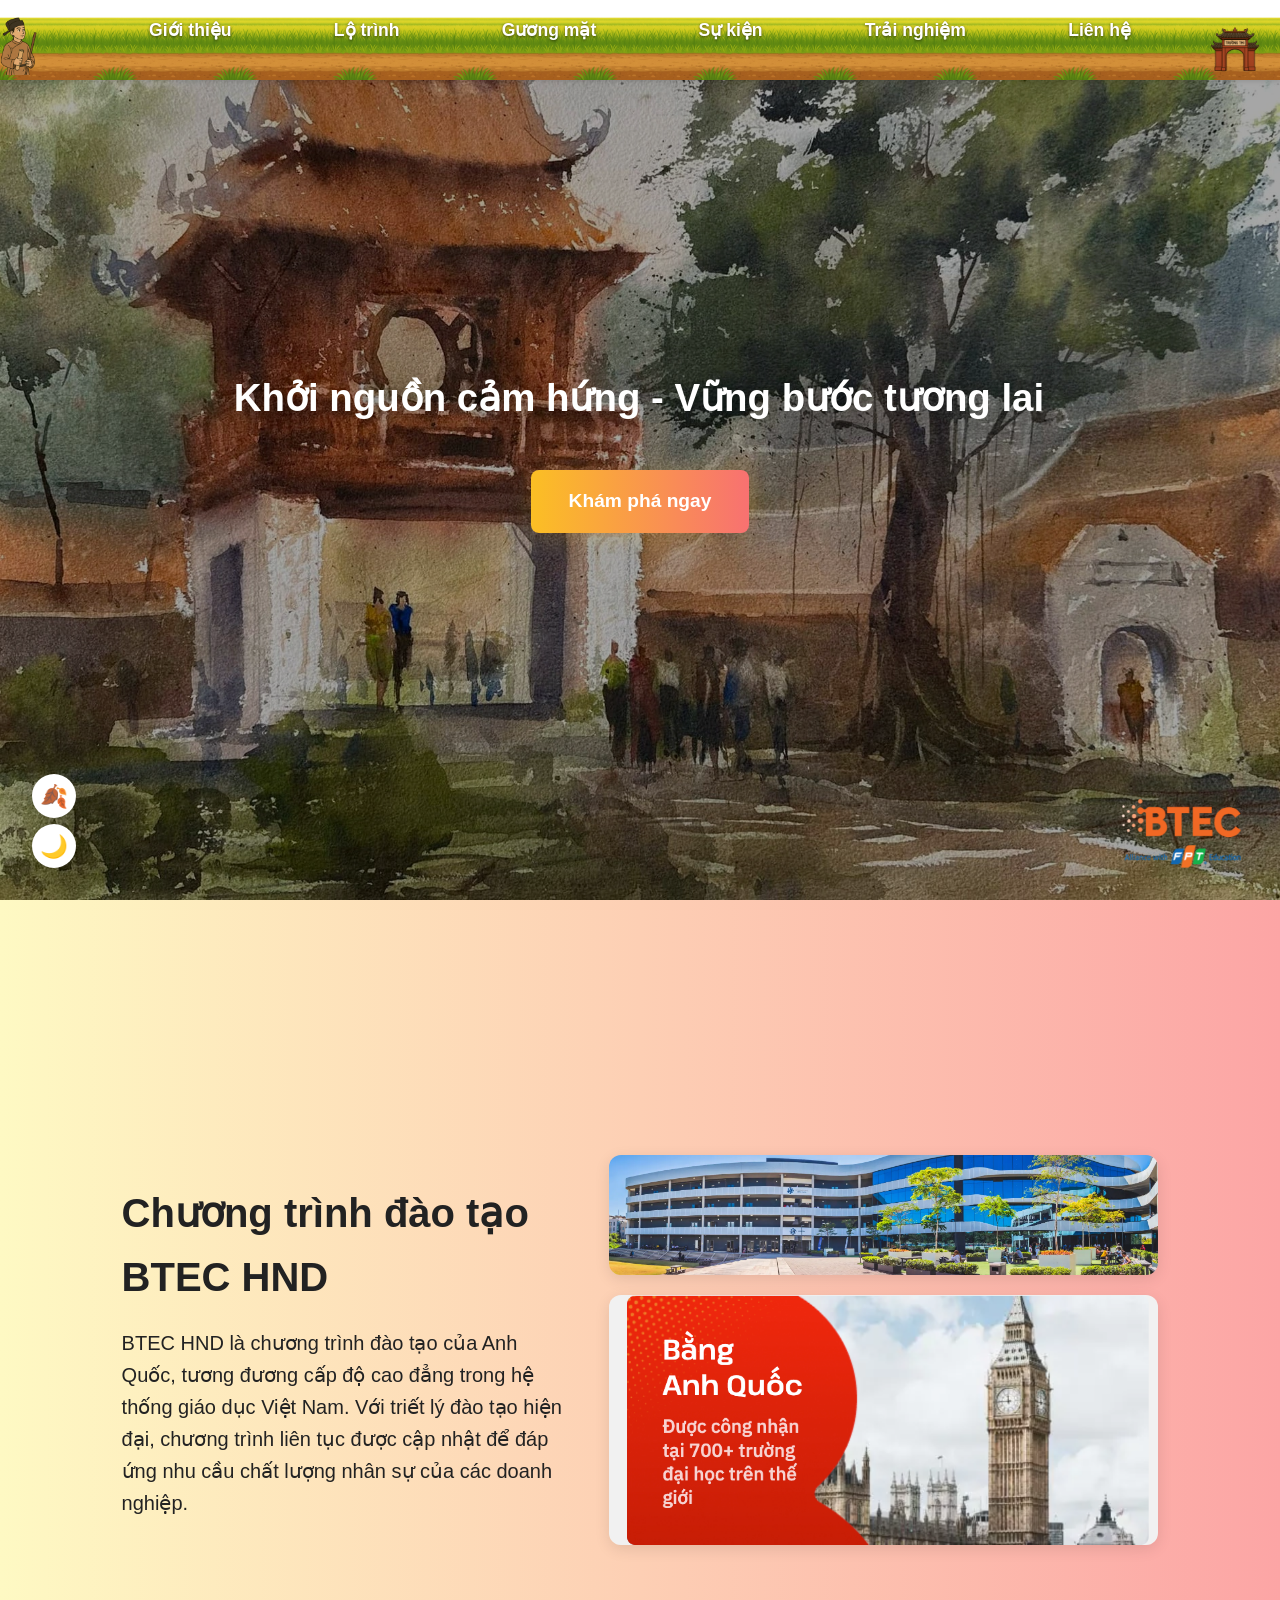
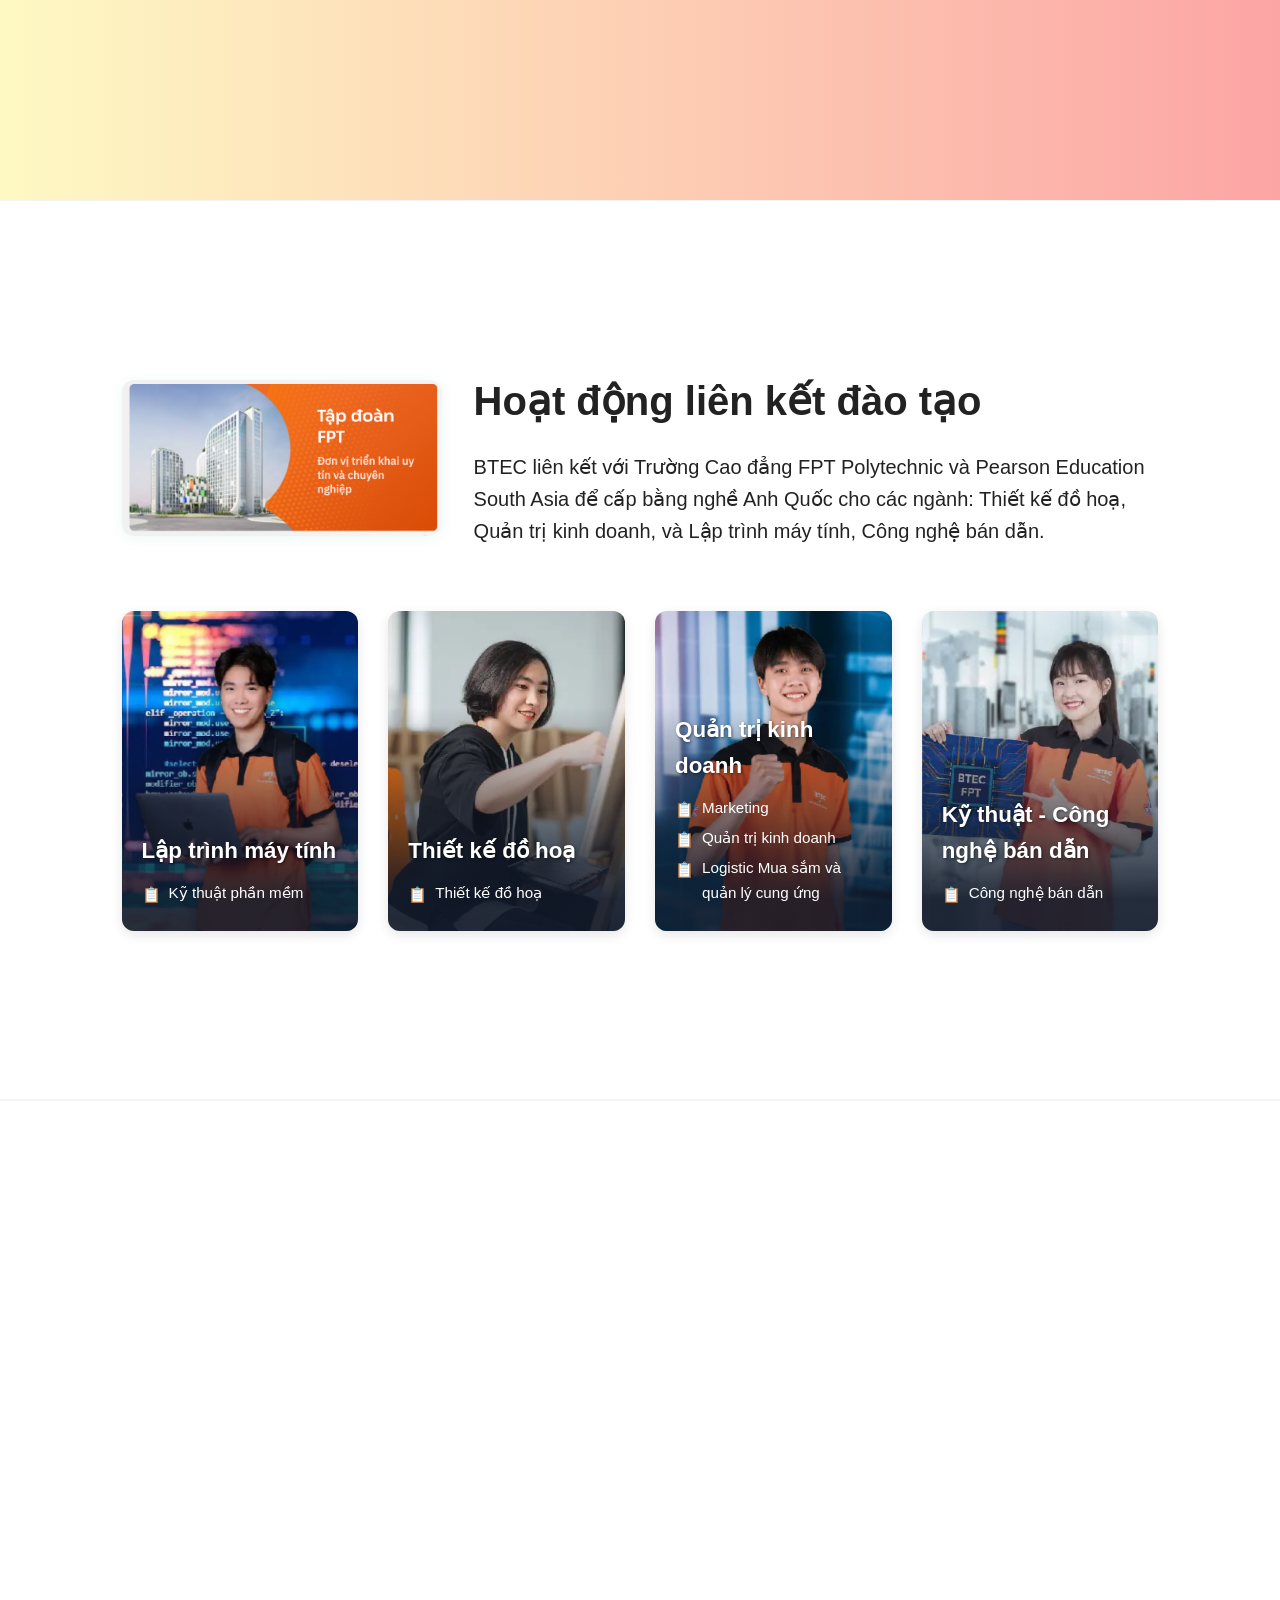
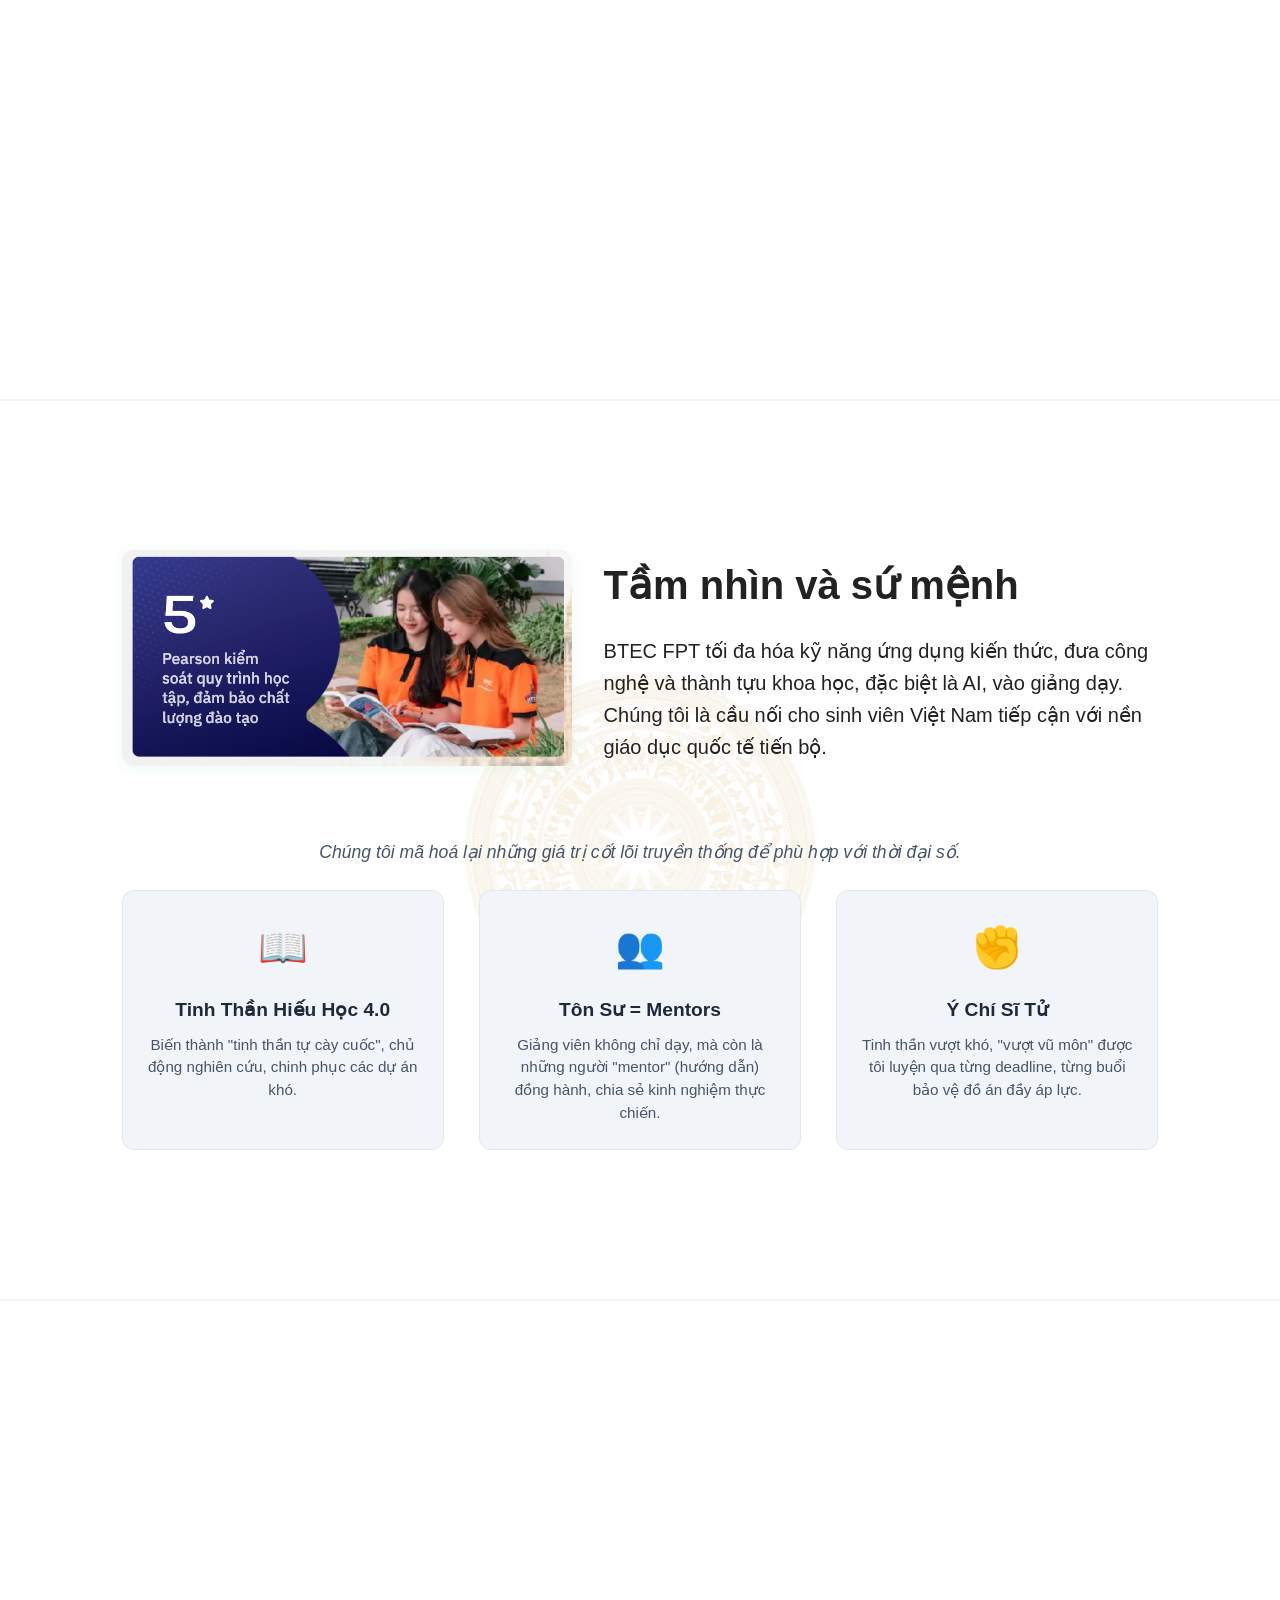
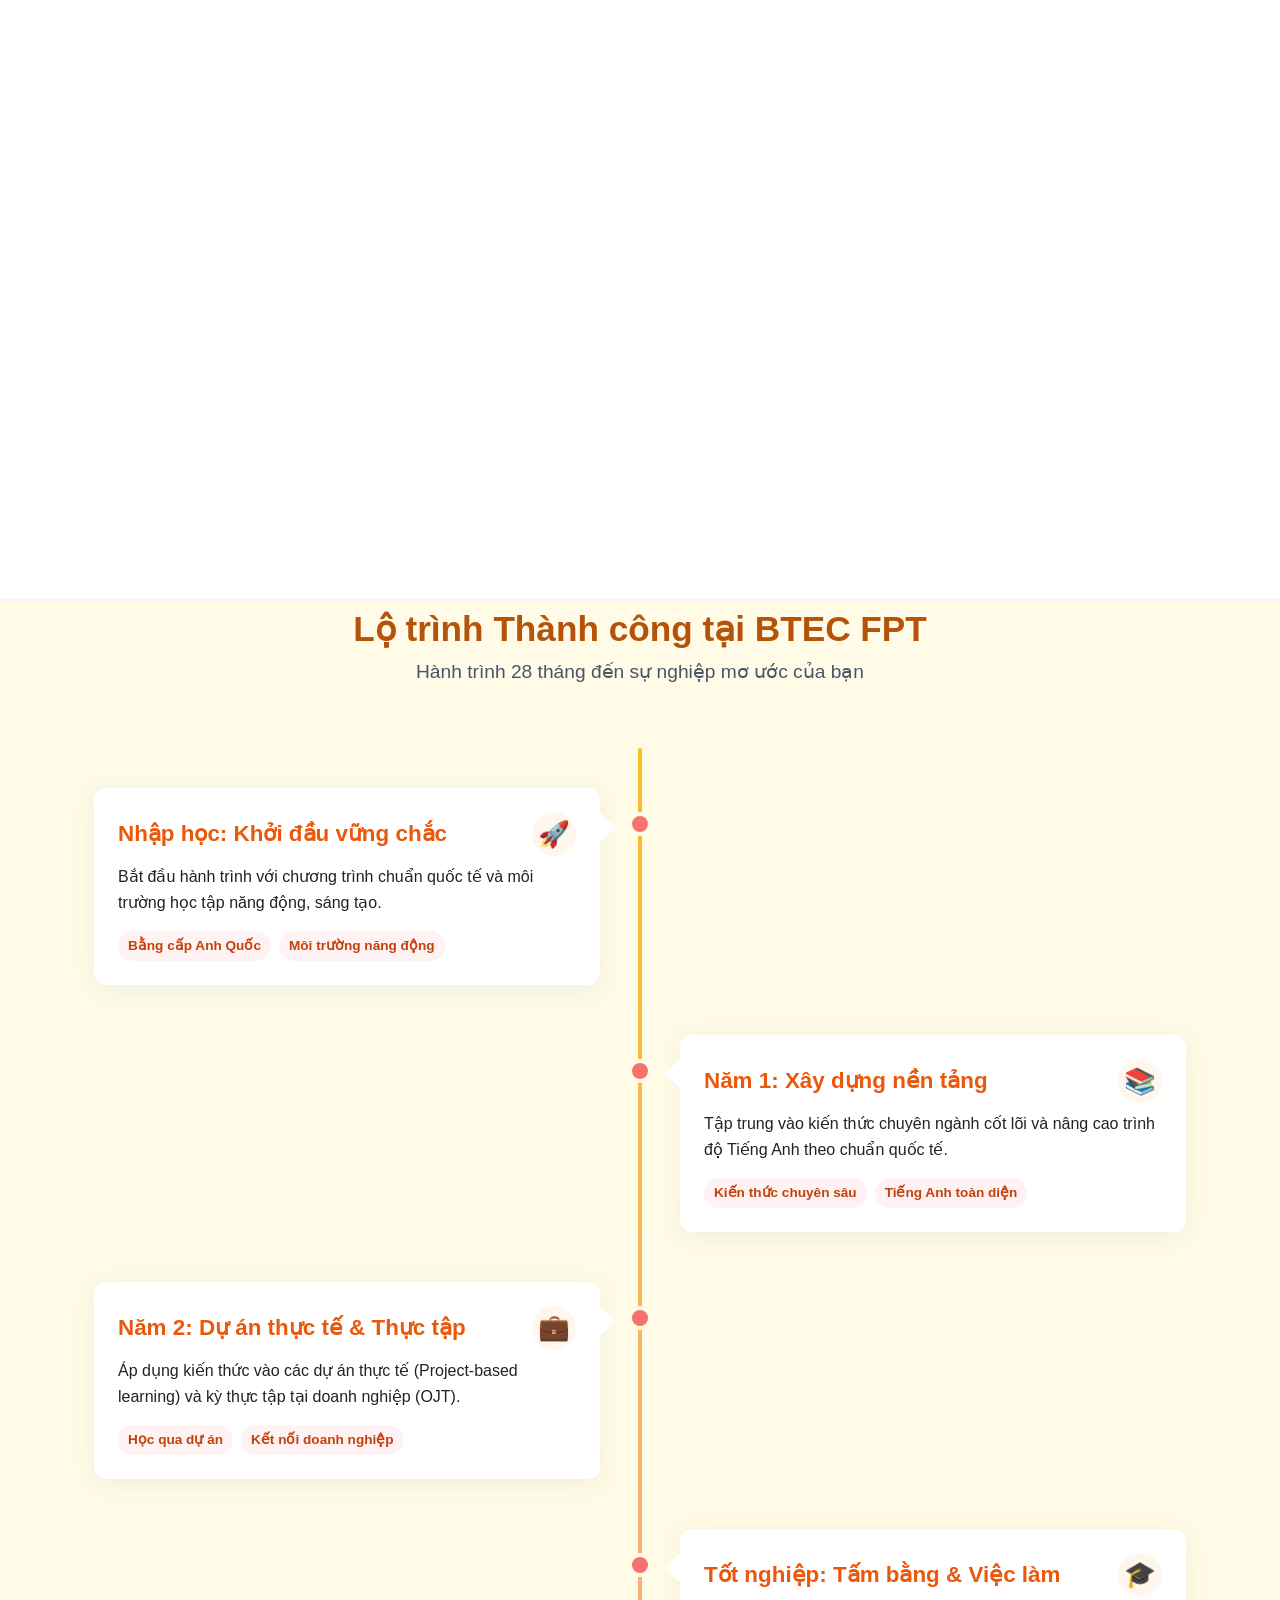
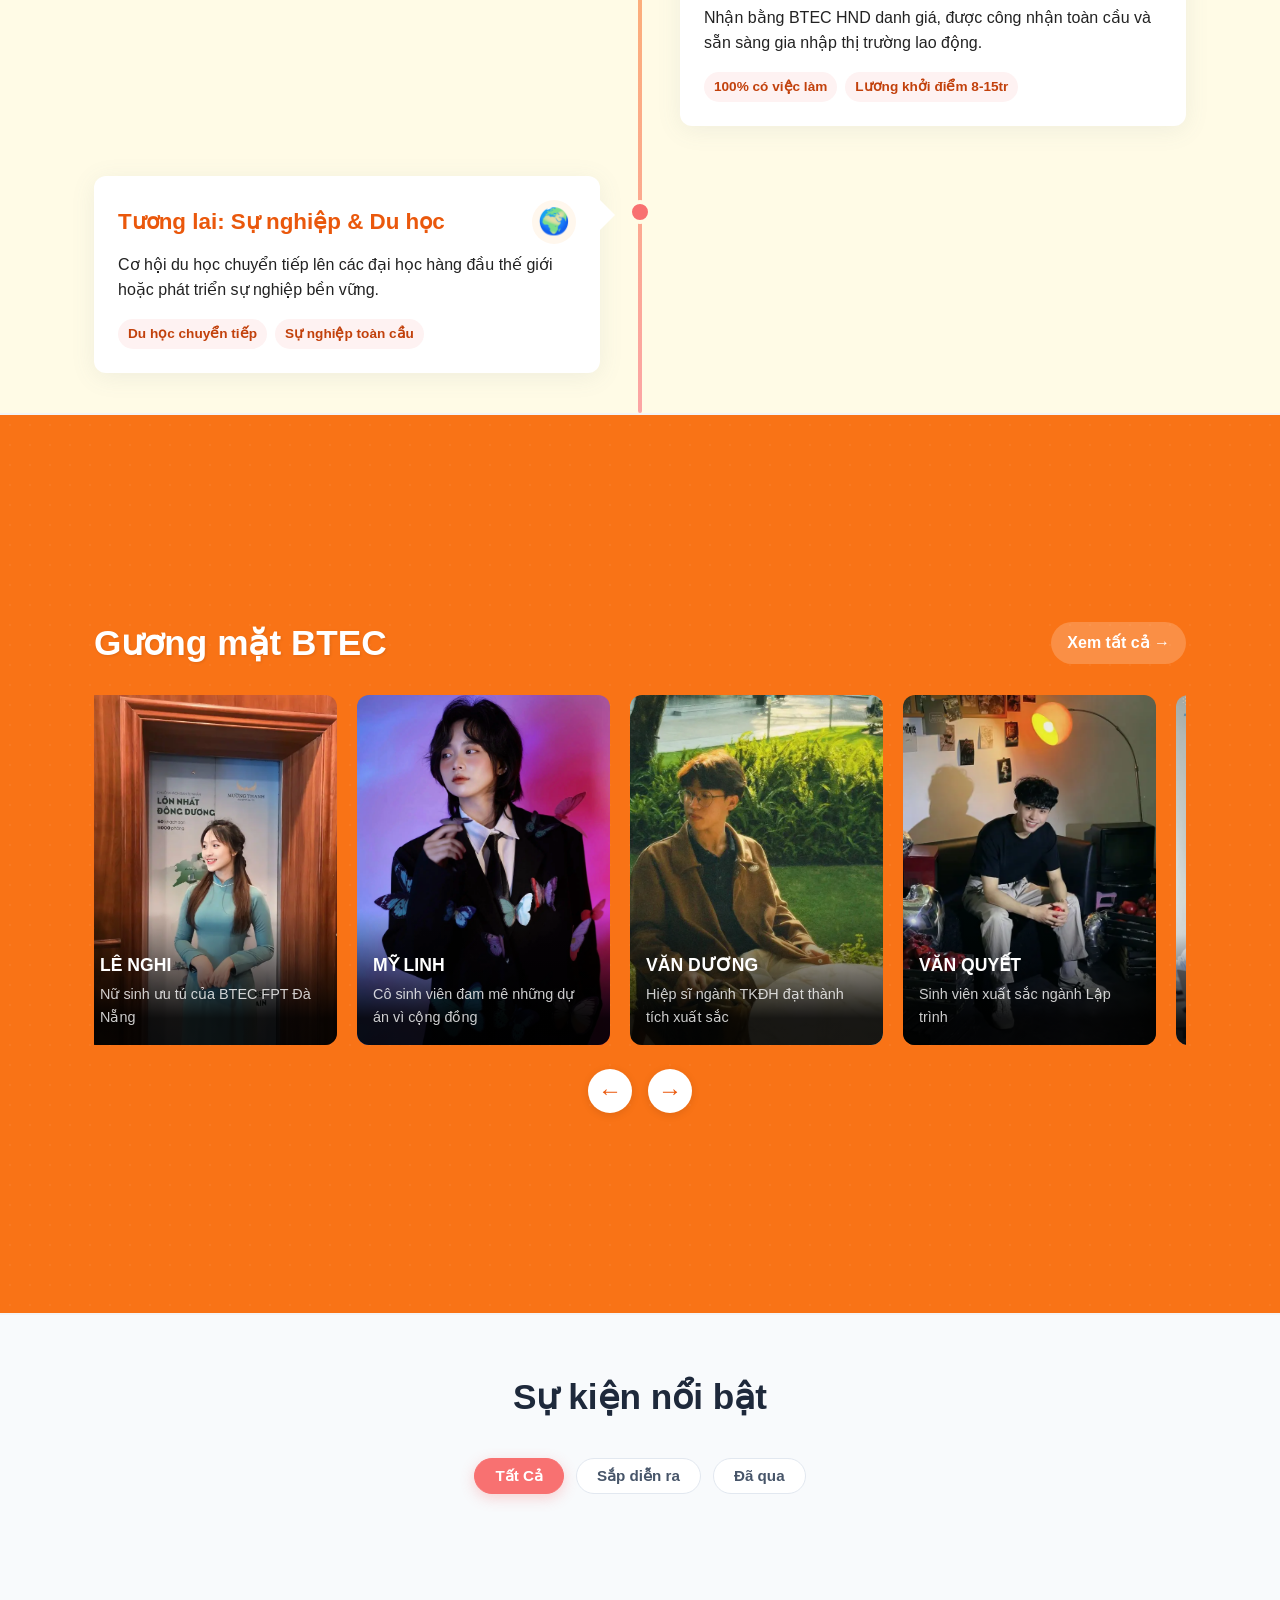
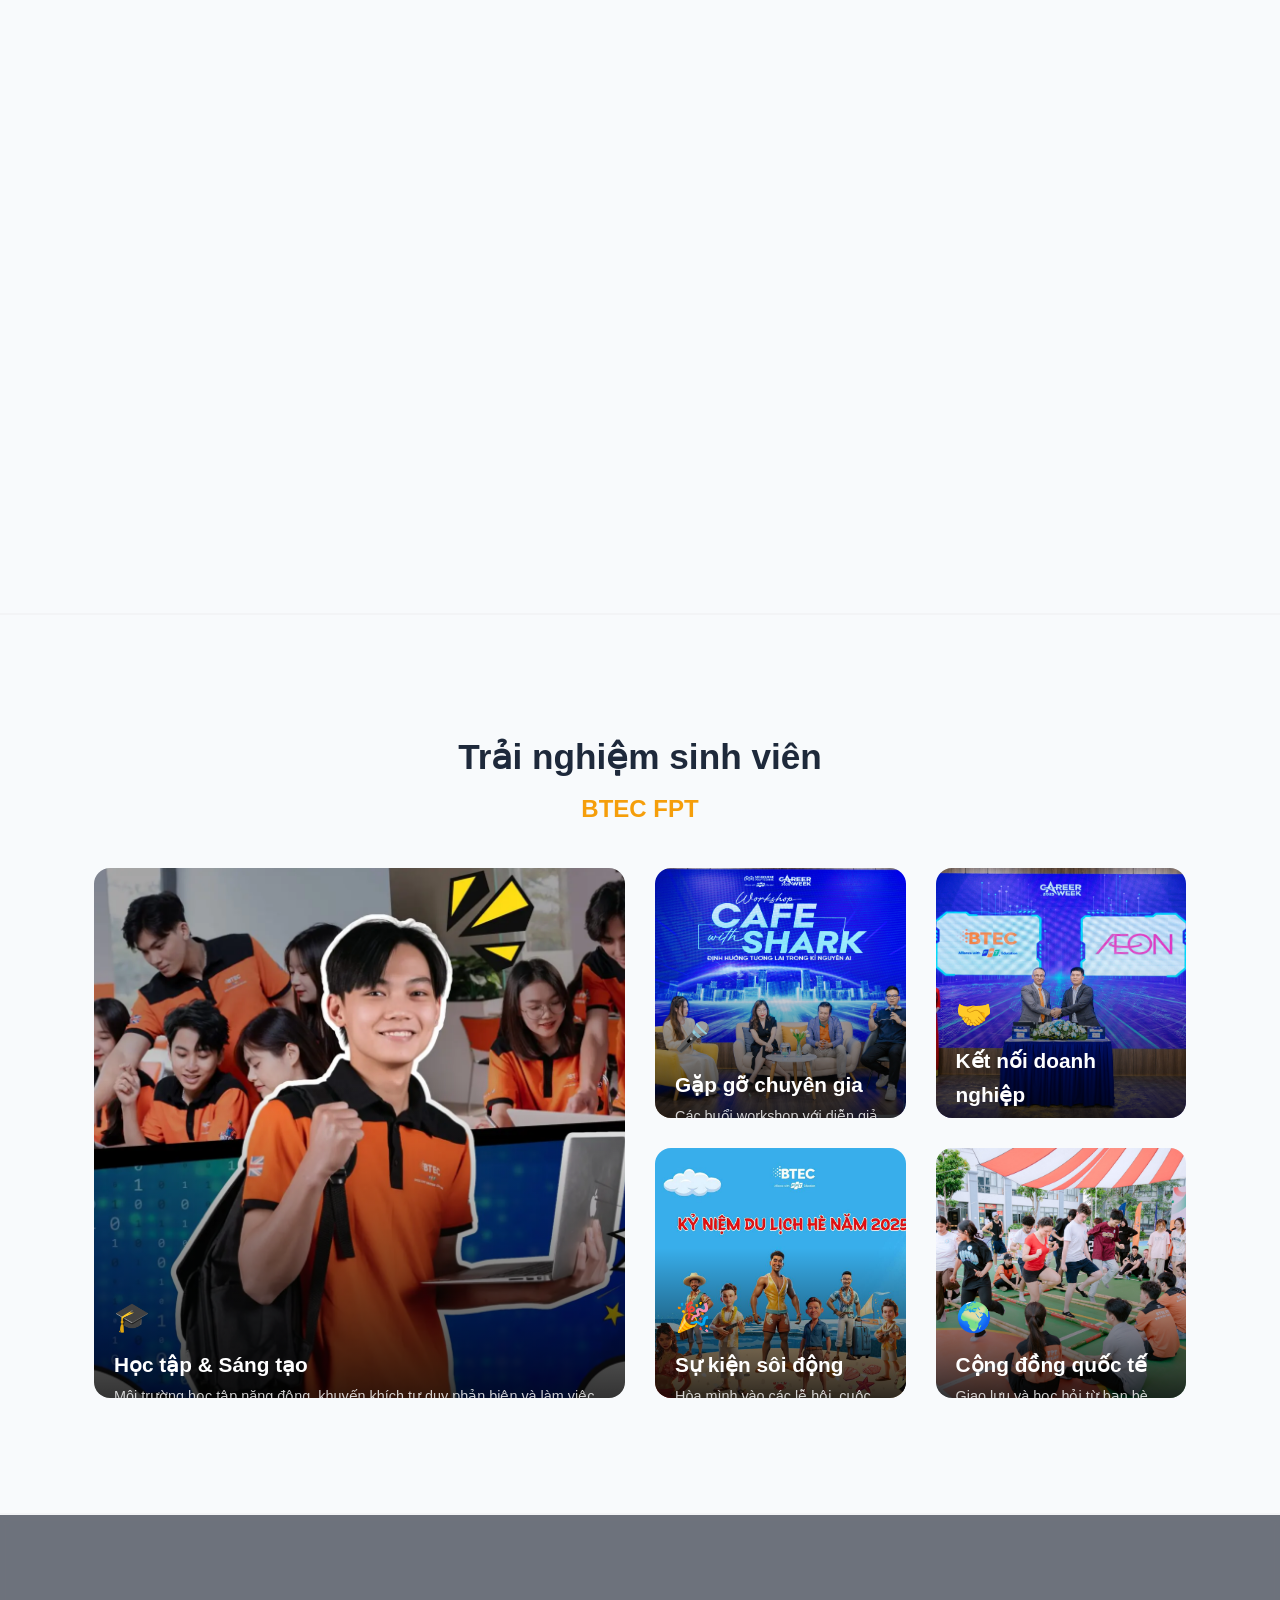
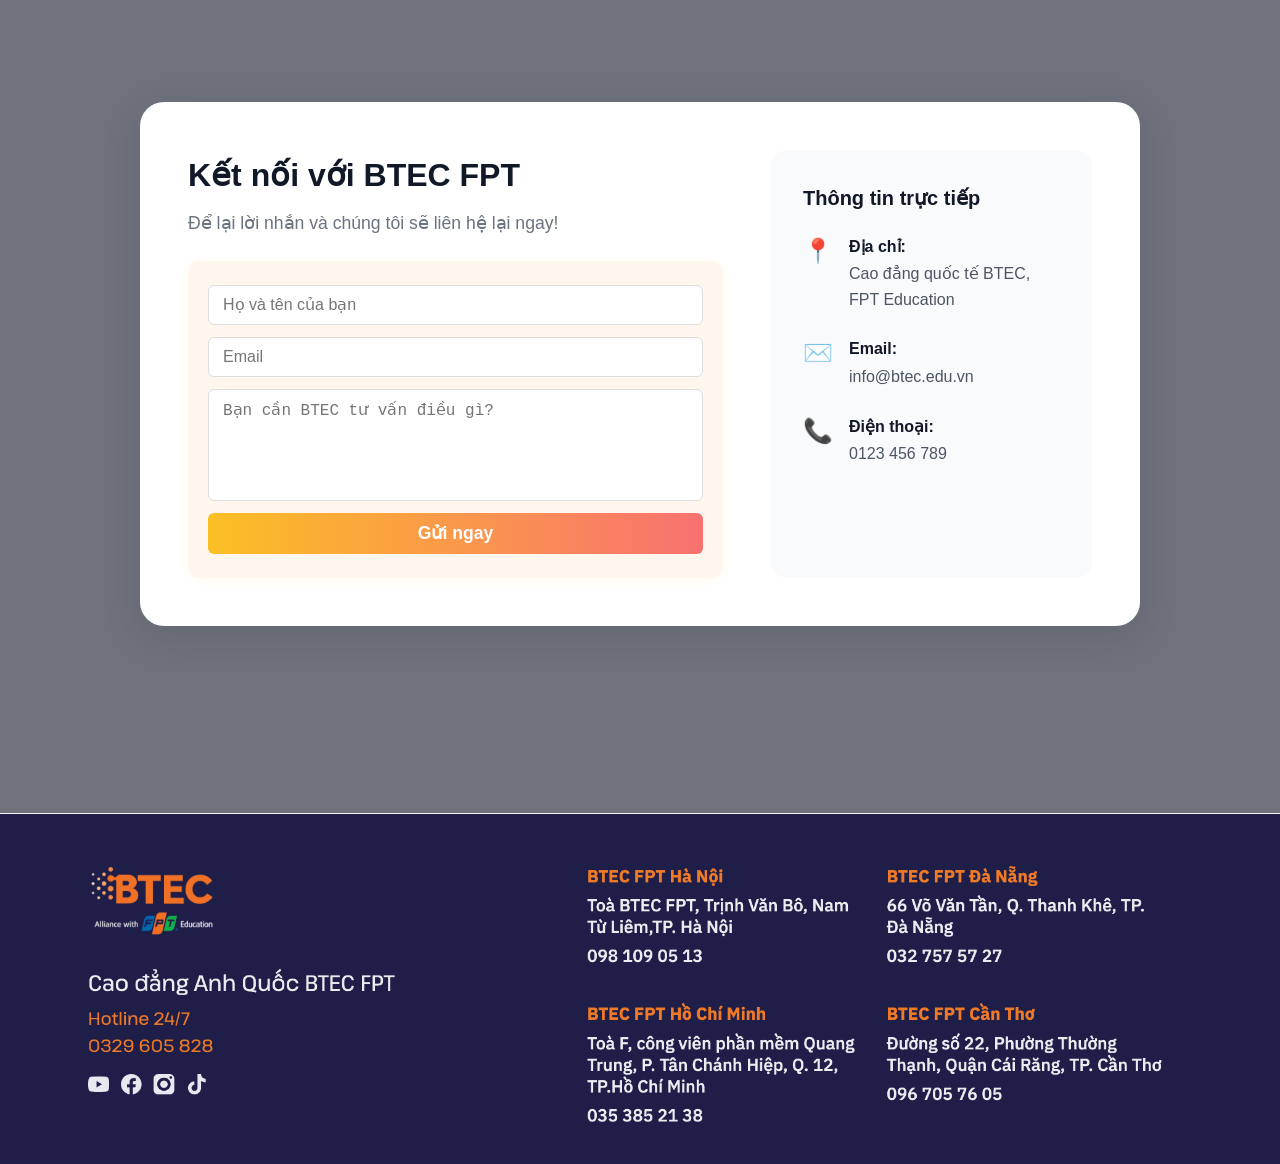
==== commit f7125b47: "sua button" ====
--- a/r-truong-code/index.html
+++ b/r-truong-code/index.html
@@ -53,6 +53,7 @@
       <button id="toggle-leaves" aria-label="Bật/tắt lá rơi" class="leaves-btn">
         🍂
       </button>
+      <img src="img/Logo-Btec.png" alt="Logo BTEC" class="logo-btec-fixed" />
     </nav>
 
     <!-- Header -->
@@ -60,7 +61,6 @@
       <!-- Thêm vào trong .header-content -->
 
       <div class="container header-content">
-        <img src="img/Logo-Btec.png" alt="Logo BTEC" class="logo-btec-fixed" />
         <h1 class="slogan"><span id="typing-slogan"></span></h1>
         <a href="#hero" class="explore-btn">Khám phá ngay</a>
       </div>
--- a/r-truong-code/style.css
+++ b/r-truong-code/style.css
@@ -265,8 +265,8 @@
 }
 
 .logo-btec-fixed {
-  position: absolute;
-  top: 32px;
+  position: fixed;
+  bottom: 32px;
   right: 32px;
   height: 70px;
   width: auto;
